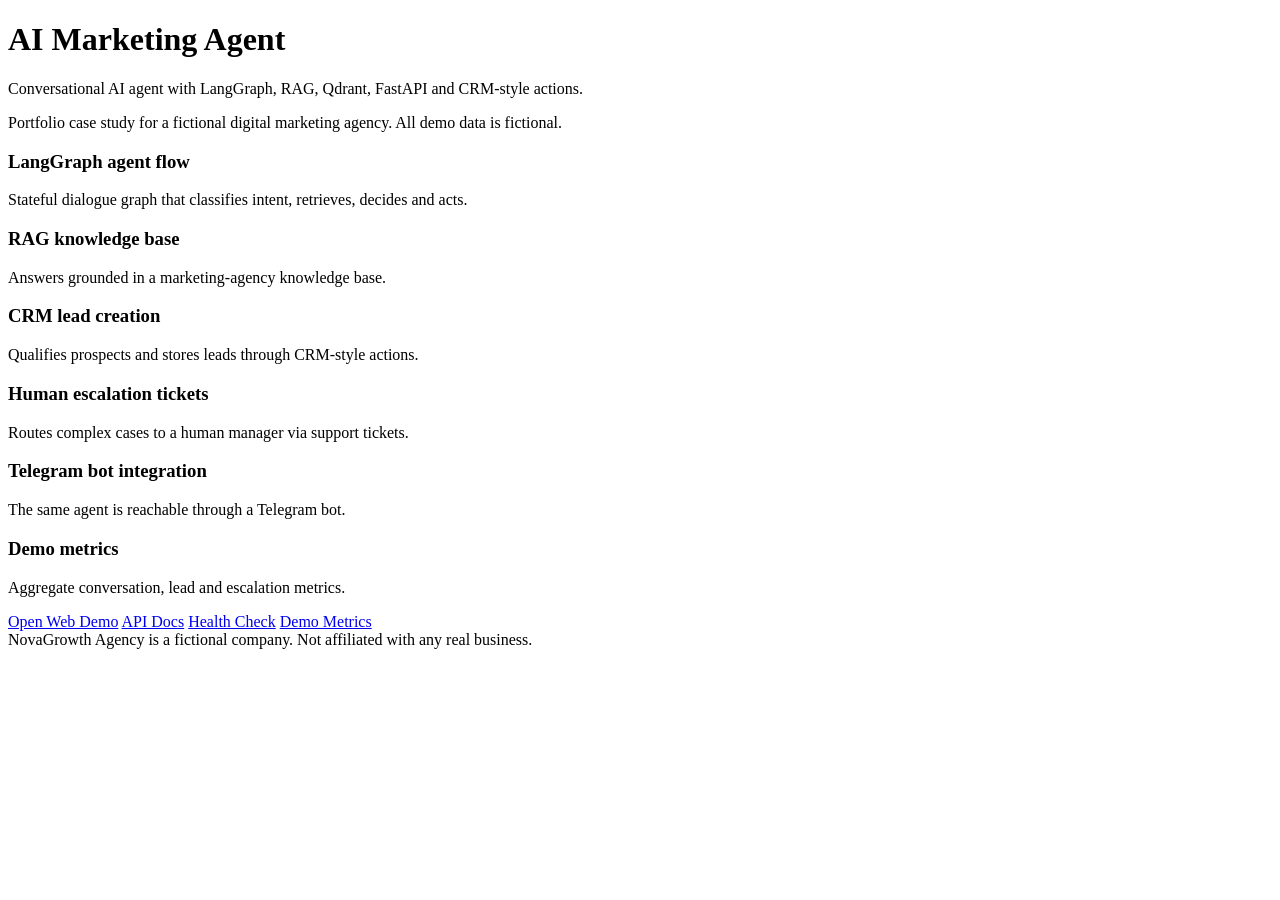
==== app/web/templates/index.html @ 8a757a85 "Add local web demo UI" ====
<!DOCTYPE html>
<html lang="en">
<head>
  <meta charset="UTF-8">
  <meta name="viewport" content="width=device-width, initial-scale=1.0">
  <title>AI Marketing Agent</title>
  <link rel="stylesheet" href="/static/styles.css">
</head>
<body class="landing">
  <main class="landing-wrap">
    <header class="landing-head">
      <div class="logo-dot"></div>
      <h1>AI Marketing Agent</h1>
      <p class="subtitle">
        Conversational AI agent with LangGraph, RAG, Qdrant, FastAPI and CRM-style actions.
      </p>
      <p class="note">
        Portfolio case study for a fictional digital marketing agency. All demo data is fictional.
      </p>
    </header>

    <section class="cards" aria-label="Features">
      <article class="card">
        <h3>LangGraph agent flow</h3>
        <p>Stateful dialogue graph that classifies intent, retrieves, decides and acts.</p>
      </article>
      <article class="card">
        <h3>RAG knowledge base</h3>
        <p>Answers grounded in a marketing-agency knowledge base.</p>
      </article>
      <article class="card">
        <h3>CRM lead creation</h3>
        <p>Qualifies prospects and stores leads through CRM-style actions.</p>
      </article>
      <article class="card">
        <h3>Human escalation tickets</h3>
        <p>Routes complex cases to a human manager via support tickets.</p>
      </article>
      <article class="card">
        <h3>Telegram bot integration</h3>
        <p>The same agent is reachable through a Telegram bot.</p>
      </article>
      <article class="card">
        <h3>Demo metrics</h3>
        <p>Aggregate conversation, lead and escalation metrics.</p>
      </article>
    </section>

    <nav class="actions" aria-label="Links">
      <a class="btn btn-primary" href="/demo">Open Web Demo</a>
      <a class="btn" href="/docs">API Docs</a>
      <a class="btn" href="/health">Health Check</a>
      <a class="btn" href="/metrics/demo">Demo Metrics</a>
    </nav>

    <footer class="landing-foot">
      <span>NovaGrowth Agency is a fictional company. Not affiliated with any real business.</span>
    </footer>
  </main>
</body>
</html>
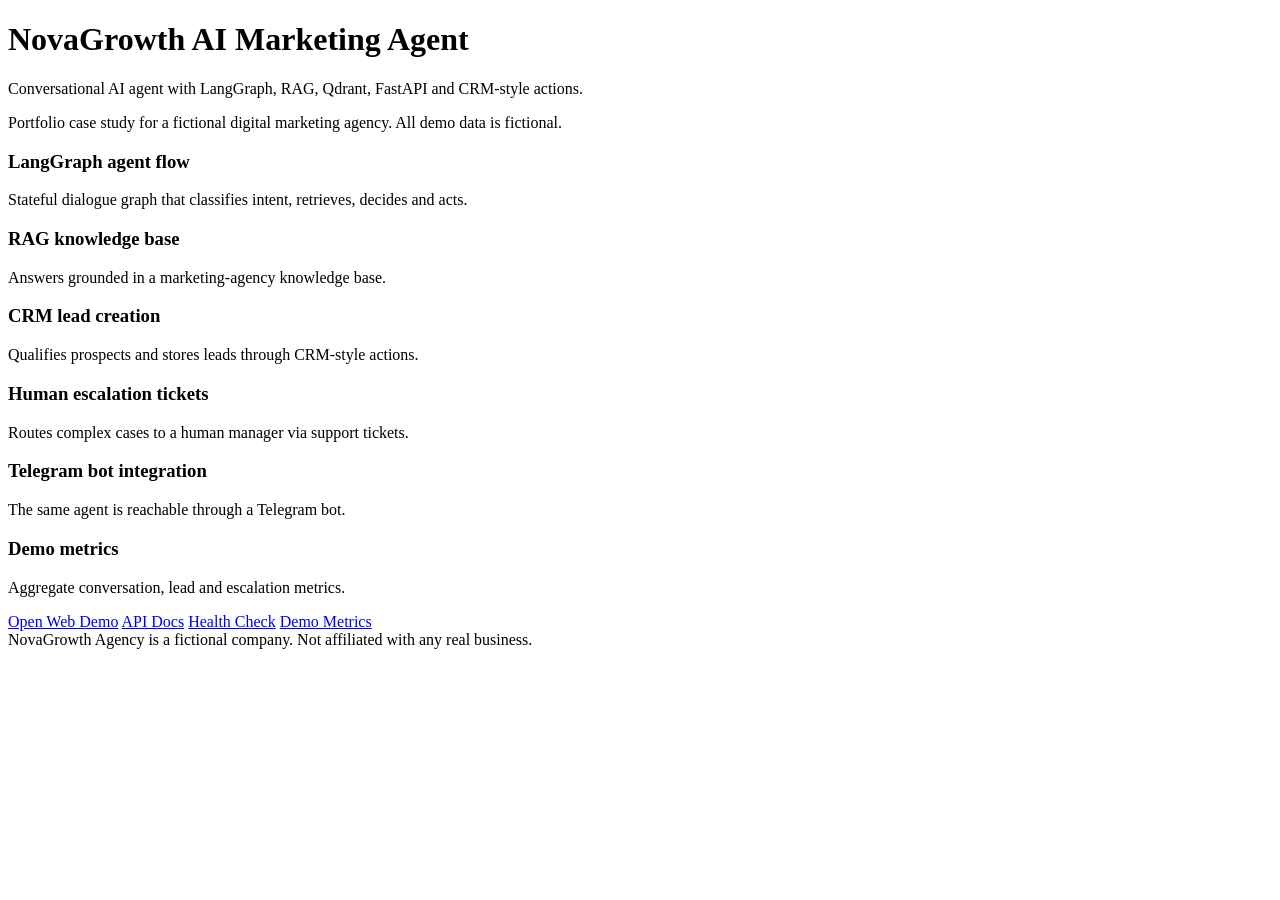
==== commit 20f1c5ce: "Improve local web demo UI" ====
--- a/app/web/templates/index.html
+++ b/app/web/templates/index.html
@@ -3,14 +3,14 @@
 <head>
   <meta charset="UTF-8">
   <meta name="viewport" content="width=device-width, initial-scale=1.0">
-  <title>AI Marketing Agent</title>
+  <title>NovaGrowth AI Marketing Agent</title>
   <link rel="stylesheet" href="/static/styles.css">
 </head>
 <body class="landing">
   <main class="landing-wrap">
     <header class="landing-head">
       <div class="logo-dot"></div>
-      <h1>AI Marketing Agent</h1>
+      <h1>NovaGrowth AI Marketing Agent</h1>
       <p class="subtitle">
         Conversational AI agent with LangGraph, RAG, Qdrant, FastAPI and CRM-style actions.
       </p>
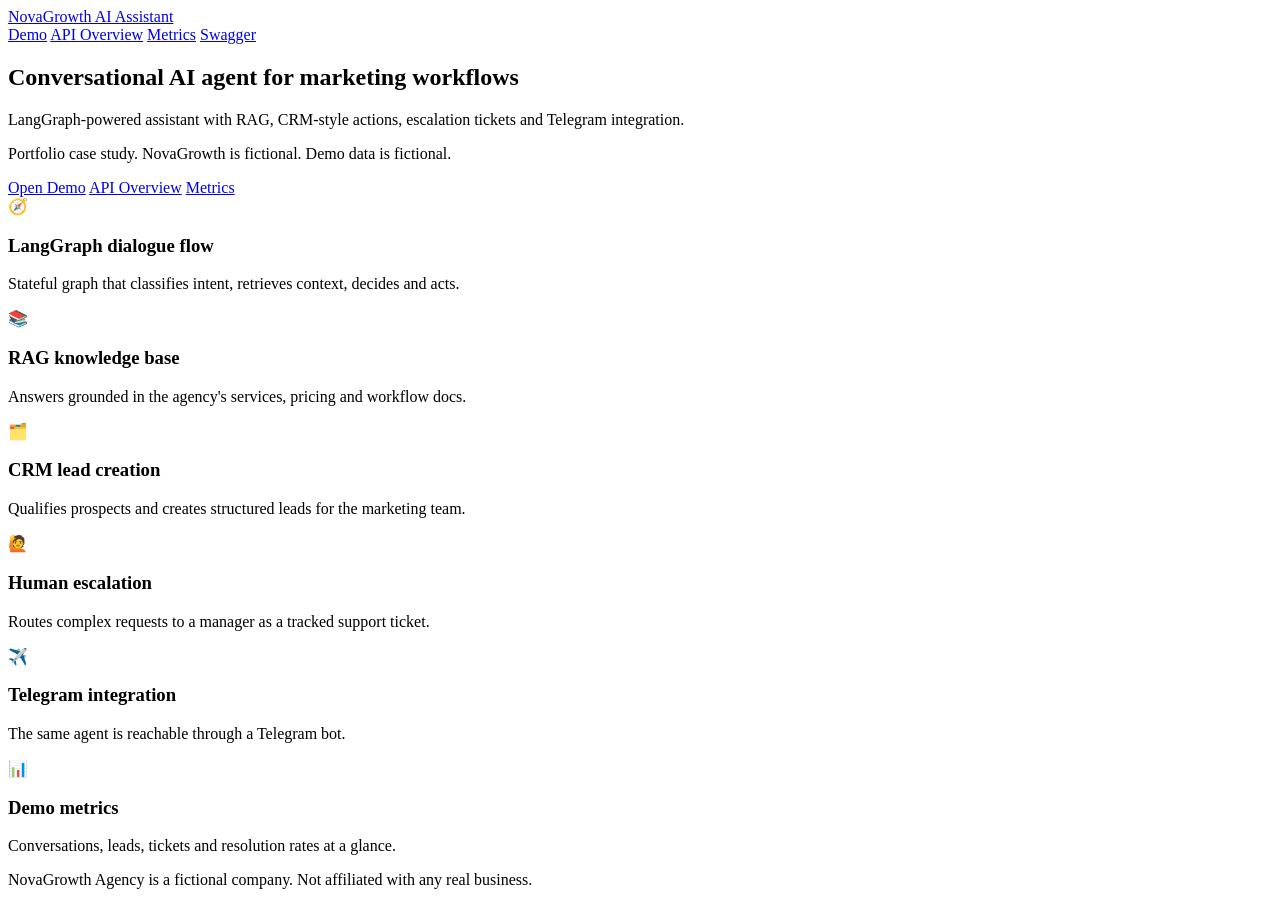
==== commit af82940e: "Redesign local demo interface" ====
--- a/app/web/templates/index.html
+++ b/app/web/templates/index.html
@@ -3,59 +3,74 @@
 <head>
   <meta charset="UTF-8">
   <meta name="viewport" content="width=device-width, initial-scale=1.0">
-  <title>NovaGrowth AI Marketing Agent</title>
+  <title>NovaGrowth AI Assistant</title>
   <link rel="stylesheet" href="/static/styles.css">
 </head>
-<body class="landing">
-  <main class="landing-wrap">
-    <header class="landing-head">
-      <div class="logo-dot"></div>
-      <h1>NovaGrowth AI Marketing Agent</h1>
-      <p class="subtitle">
-        Conversational AI agent with LangGraph, RAG, Qdrant, FastAPI and CRM-style actions.
+<body>
+  <header class="app-header">
+    <a class="brand" href="/">
+      <span class="logo-dot" aria-hidden="true"></span>
+      <span class="brand-name">NovaGrowth AI Assistant</span>
+    </a>
+    <nav class="app-nav">
+      <a href="/demo">Demo</a>
+      <a href="/api-overview">API Overview</a>
+      <a href="/metrics">Metrics</a>
+      <a href="/docs">Swagger</a>
+    </nav>
+  </header>
+
+  <main class="container">
+    <section class="hero">
+      <h1>Conversational AI agent for <span class="accent">marketing workflows</span></h1>
+      <p class="sub">
+        LangGraph-powered assistant with RAG, CRM-style actions, escalation tickets
+        and Telegram integration.
       </p>
-      <p class="note">
-        Portfolio case study for a fictional digital marketing agency. All demo data is fictional.
-      </p>
-    </header>
+      <p class="disclaimer">Portfolio case study. NovaGrowth is fictional. Demo data is fictional.</p>
+      <div class="cta-row">
+        <a class="btn btn-primary" href="/demo">Open Demo</a>
+        <a class="btn" href="/api-overview">API Overview</a>
+        <a class="btn" href="/metrics">Metrics</a>
+      </div>
+    </section>
 
-    <section class="cards" aria-label="Features">
-      <article class="card">
-        <h3>LangGraph agent flow</h3>
-        <p>Stateful dialogue graph that classifies intent, retrieves, decides and acts.</p>
+    <section class="feature-grid" aria-label="Features">
+      <article class="card feature-card">
+        <div class="feature-ic">🧭</div>
+        <h3>LangGraph dialogue flow</h3>
+        <p>Stateful graph that classifies intent, retrieves context, decides and acts.</p>
       </article>
-      <article class="card">
+      <article class="card feature-card">
+        <div class="feature-ic">📚</div>
         <h3>RAG knowledge base</h3>
-        <p>Answers grounded in a marketing-agency knowledge base.</p>
+        <p>Answers grounded in the agency's services, pricing and workflow docs.</p>
       </article>
-      <article class="card">
+      <article class="card feature-card">
+        <div class="feature-ic">🗂️</div>
         <h3>CRM lead creation</h3>
-        <p>Qualifies prospects and stores leads through CRM-style actions.</p>
+        <p>Qualifies prospects and creates structured leads for the marketing team.</p>
       </article>
-      <article class="card">
-        <h3>Human escalation tickets</h3>
-        <p>Routes complex cases to a human manager via support tickets.</p>
+      <article class="card feature-card">
+        <div class="feature-ic">🙋</div>
+        <h3>Human escalation</h3>
+        <p>Routes complex requests to a manager as a tracked support ticket.</p>
       </article>
-      <article class="card">
-        <h3>Telegram bot integration</h3>
+      <article class="card feature-card">
+        <div class="feature-ic">✈️</div>
+        <h3>Telegram integration</h3>
         <p>The same agent is reachable through a Telegram bot.</p>
       </article>
-      <article class="card">
+      <article class="card feature-card">
+        <div class="feature-ic">📊</div>
         <h3>Demo metrics</h3>
-        <p>Aggregate conversation, lead and escalation metrics.</p>
+        <p>Conversations, leads, tickets and resolution rates at a glance.</p>
       </article>
     </section>
+  </main>
 
-    <nav class="actions" aria-label="Links">
-      <a class="btn btn-primary" href="/demo">Open Web Demo</a>
-      <a class="btn" href="/docs">API Docs</a>
-      <a class="btn" href="/health">Health Check</a>
-      <a class="btn" href="/metrics/demo">Demo Metrics</a>
-    </nav>
-
-    <footer class="landing-foot">
-      <span>NovaGrowth Agency is a fictional company. Not affiliated with any real business.</span>
-    </footer>
-  </main>
+  <footer class="page-foot">
+    NovaGrowth Agency is a fictional company. Not affiliated with any real business.
+  </footer>
 </body>
 </html>
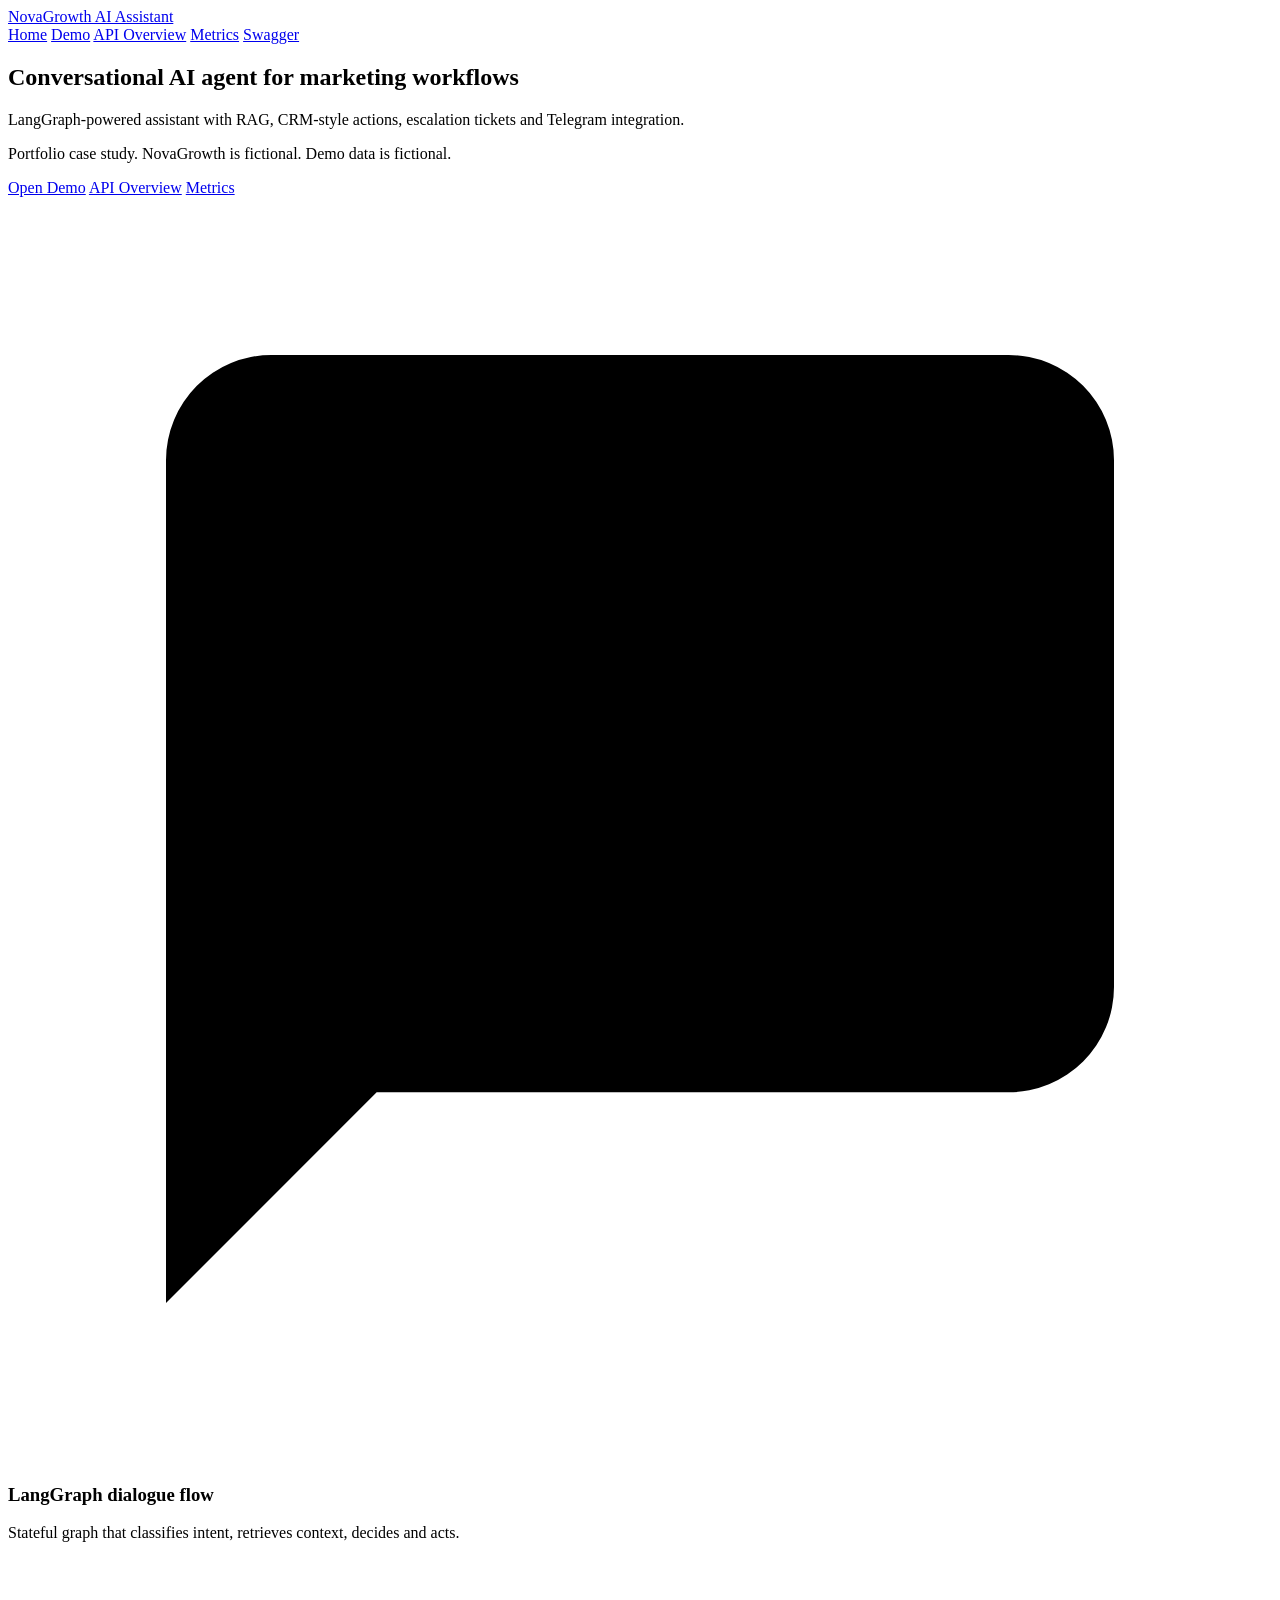
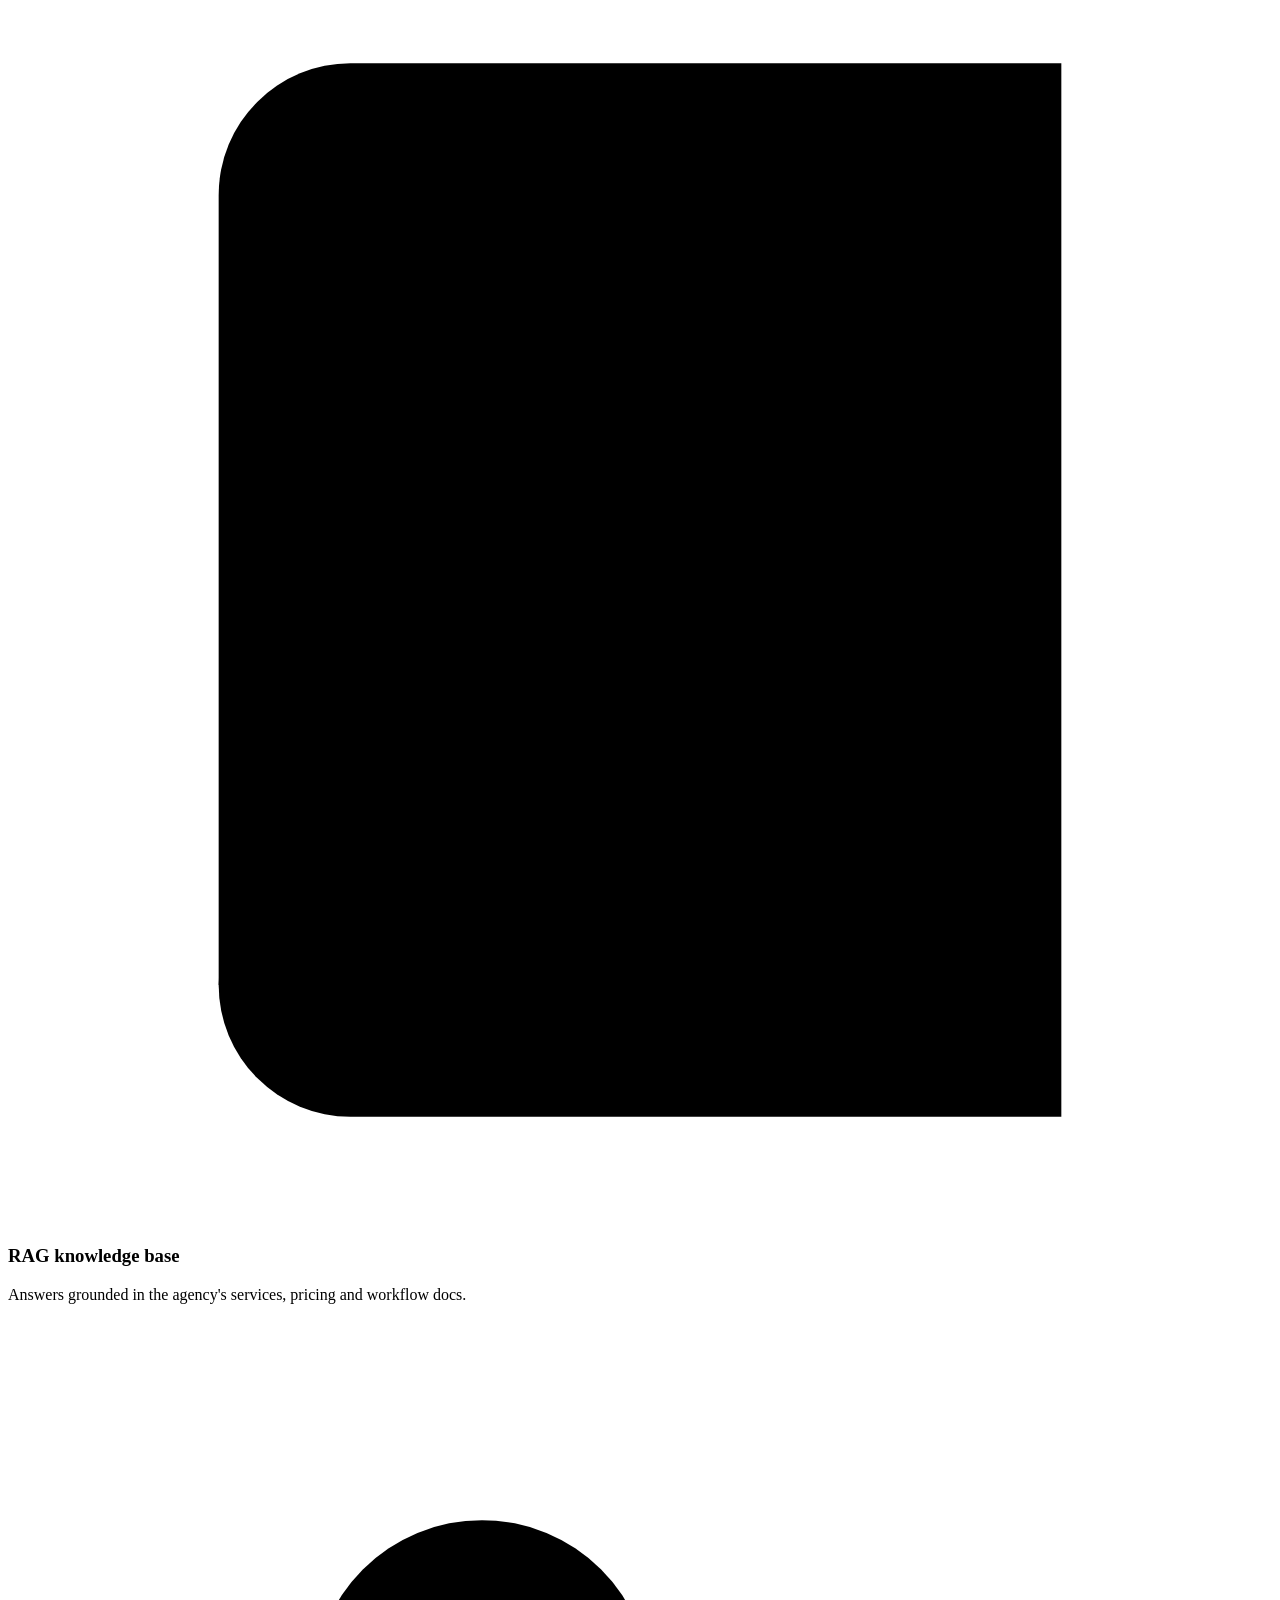
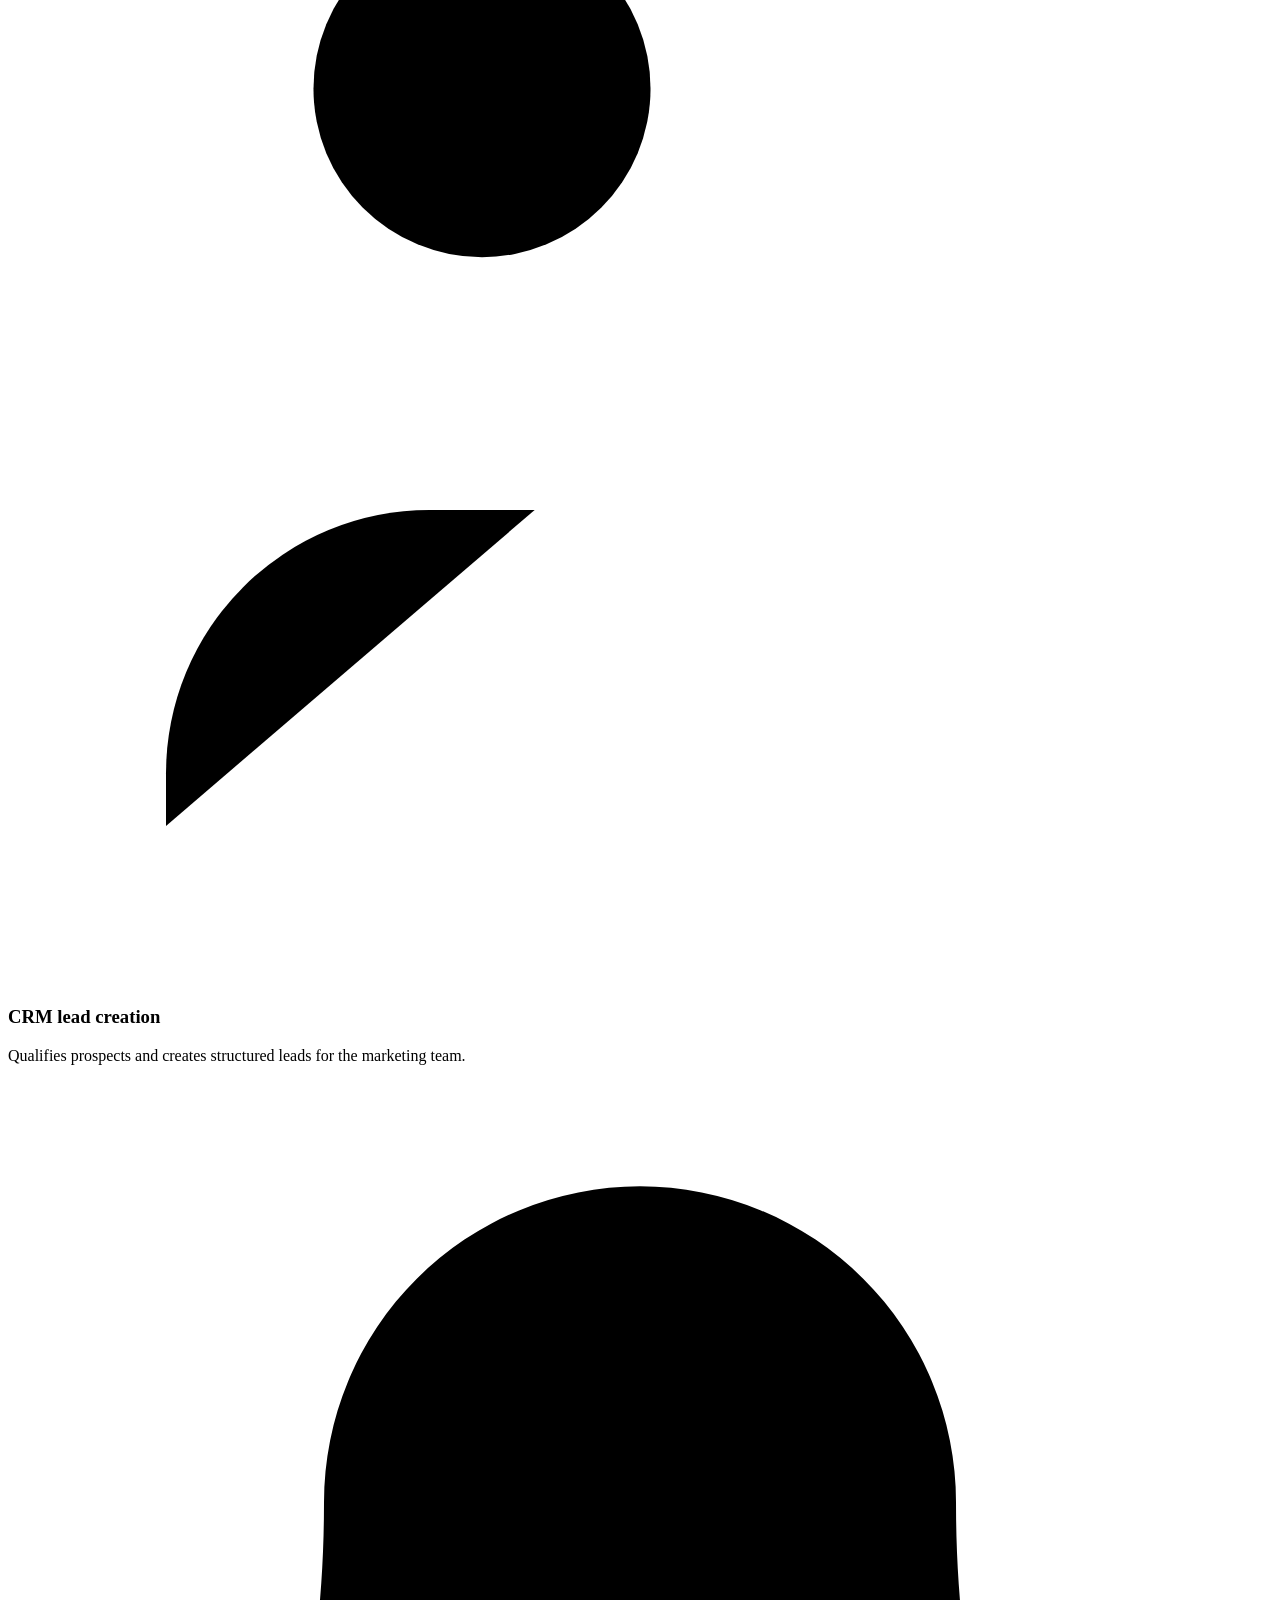
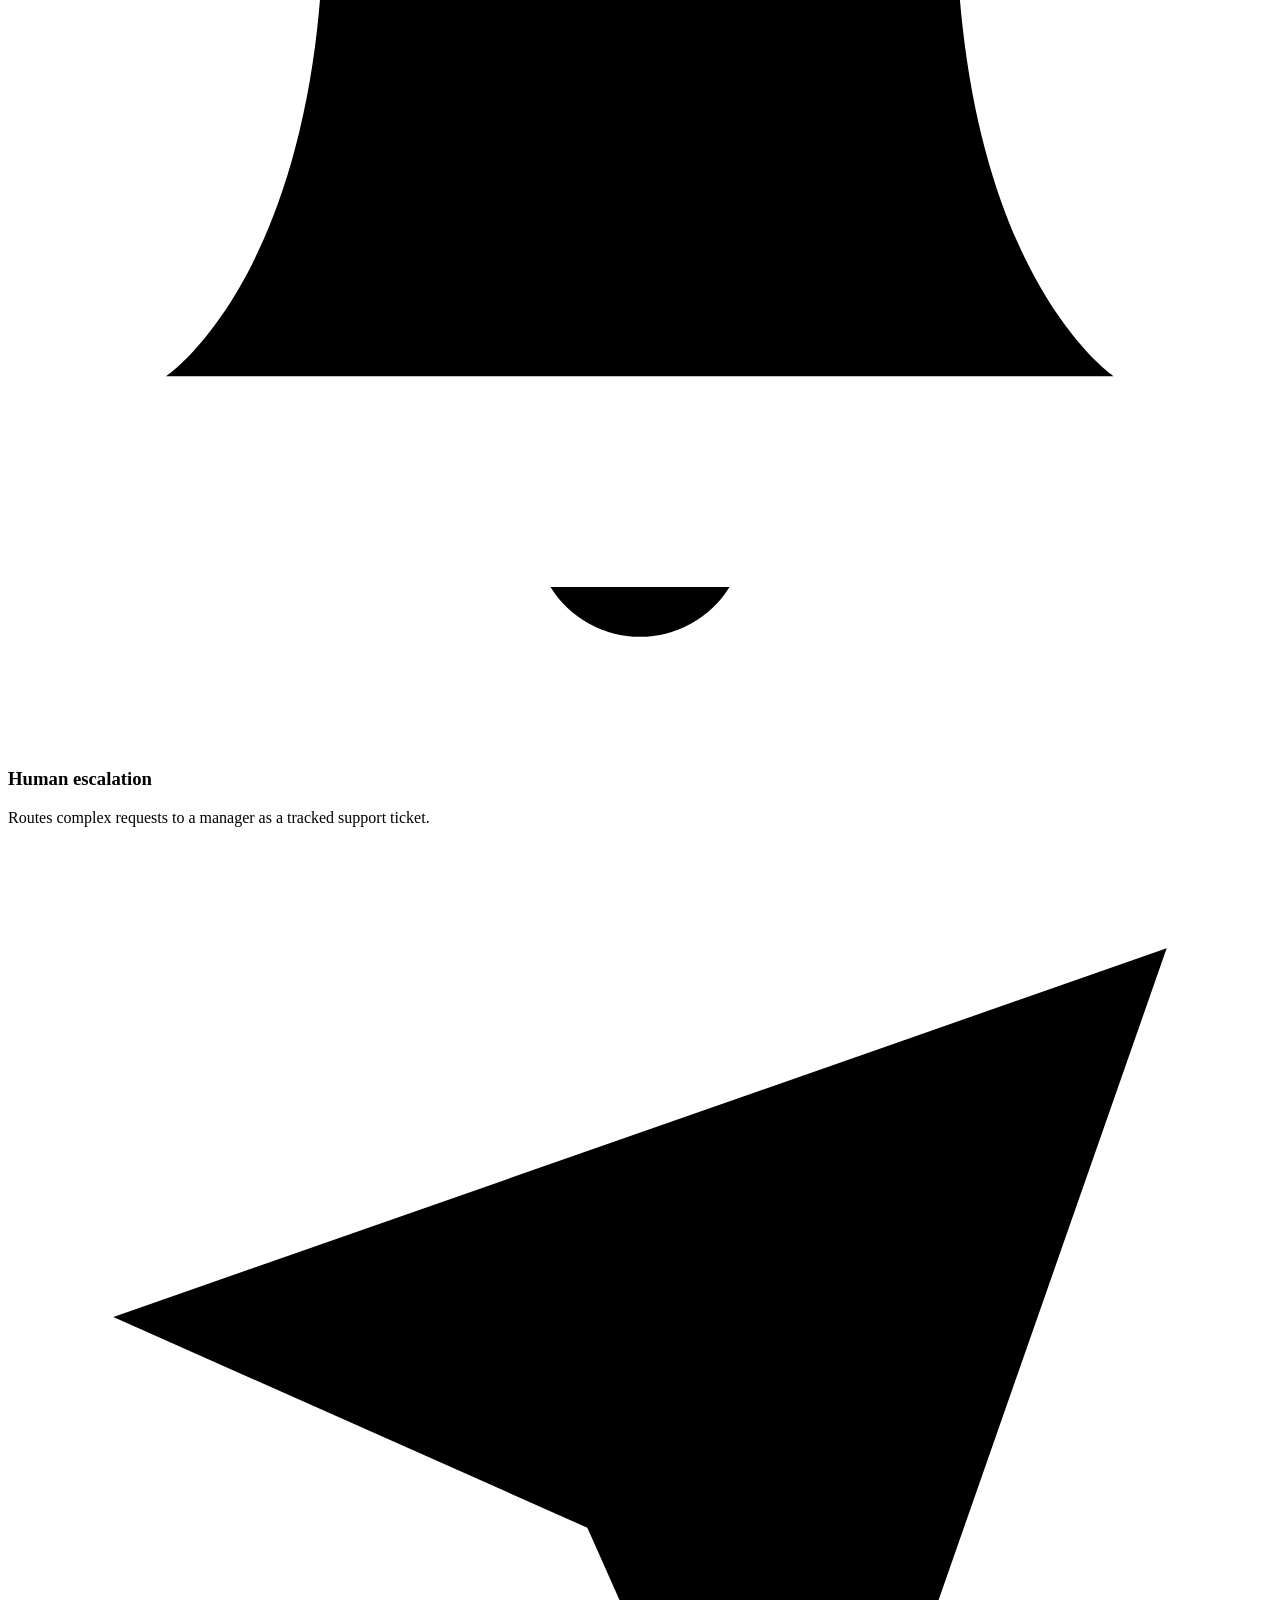
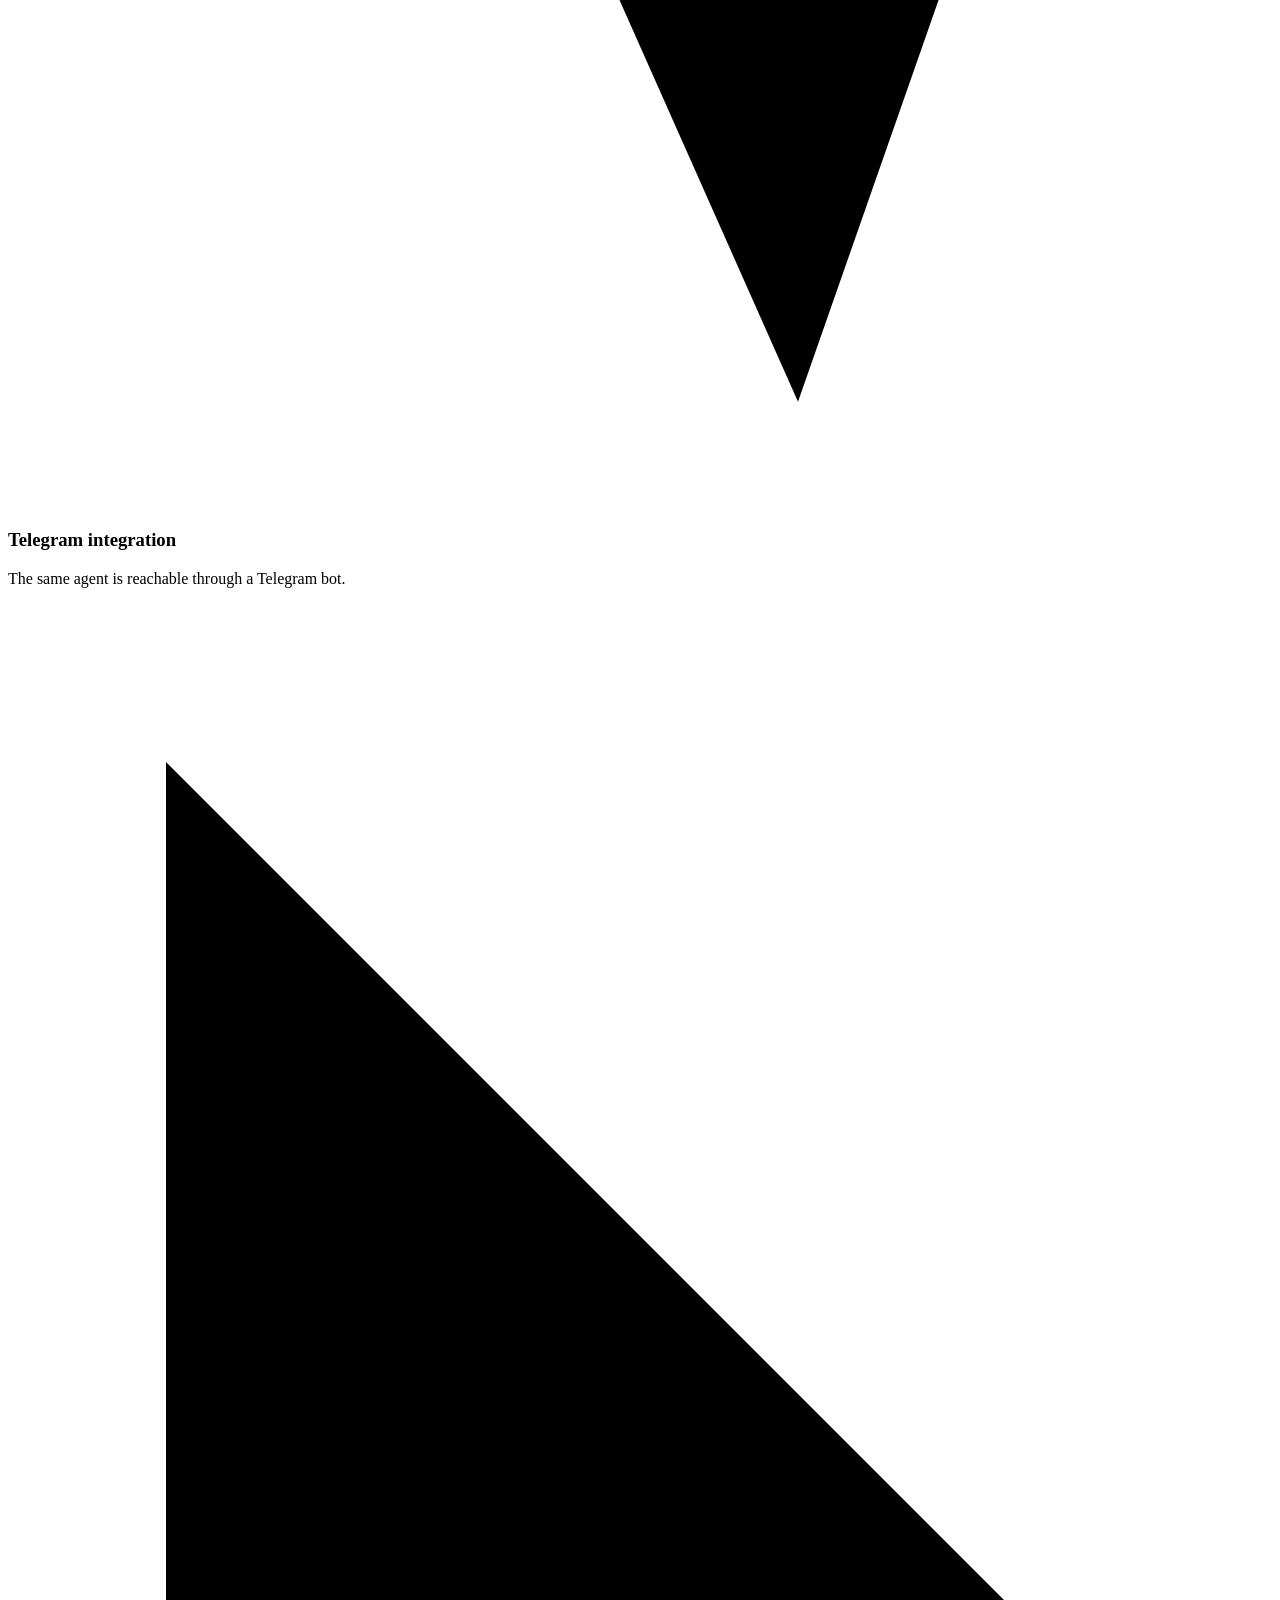
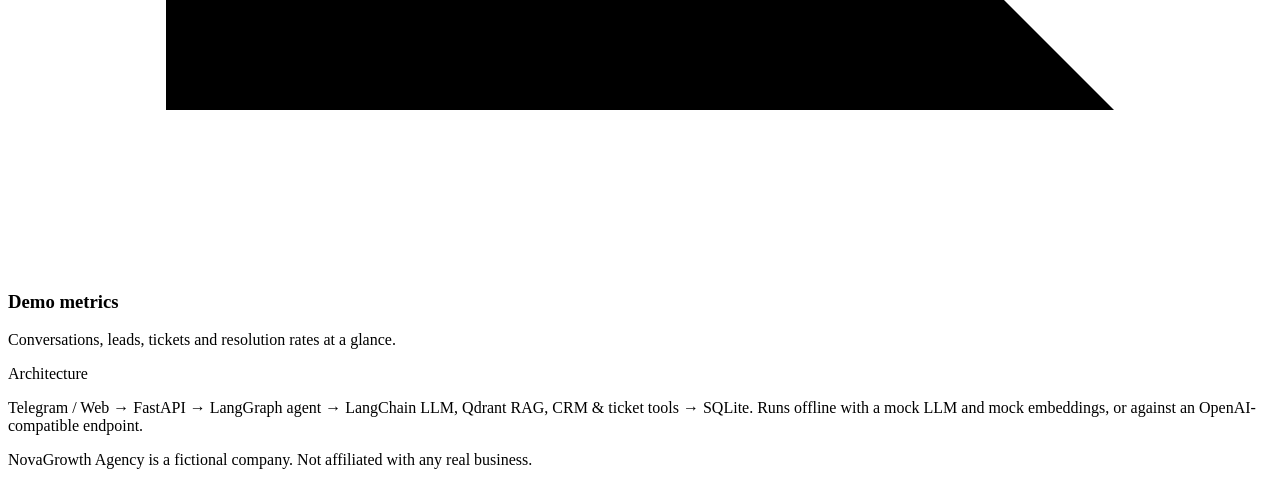
==== commit 40a13221: "Redesign local demo interface №2" ====
--- a/app/web/templates/index.html
+++ b/app/web/templates/index.html
@@ -4,7 +4,7 @@
   <meta charset="UTF-8">
   <meta name="viewport" content="width=device-width, initial-scale=1.0">
   <title>NovaGrowth AI Assistant</title>
-  <link rel="stylesheet" href="/static/styles.css">
+  <link rel="stylesheet" href="/static/styles.css?v=3">
 </head>
 <body>
   <header class="app-header">
@@ -13,6 +13,7 @@
       <span class="brand-name">NovaGrowth AI Assistant</span>
     </a>
     <nav class="app-nav">
+      <a href="/" class="active">Home</a>
       <a href="/demo">Demo</a>
       <a href="/api-overview">API Overview</a>
       <a href="/metrics">Metrics</a>
@@ -37,35 +38,44 @@
 
     <section class="feature-grid" aria-label="Features">
       <article class="card feature-card">
-        <div class="feature-ic">🧭</div>
+        <div class="feature-ic"><svg viewBox="0 0 24 24"><path d="M21 15a2 2 0 0 1-2 2H7l-4 4V5a2 2 0 0 1 2-2h14a2 2 0 0 1 2 2z"/></svg></div>
         <h3>LangGraph dialogue flow</h3>
         <p>Stateful graph that classifies intent, retrieves context, decides and acts.</p>
       </article>
       <article class="card feature-card">
-        <div class="feature-ic">📚</div>
+        <div class="feature-ic"><svg viewBox="0 0 24 24"><path d="M4 19.5A2.5 2.5 0 0 1 6.5 17H20"/><path d="M6.5 2H20v20H6.5A2.5 2.5 0 0 1 4 19.5v-15A2.5 2.5 0 0 1 6.5 2z"/></svg></div>
         <h3>RAG knowledge base</h3>
         <p>Answers grounded in the agency's services, pricing and workflow docs.</p>
       </article>
       <article class="card feature-card">
-        <div class="feature-ic">🗂️</div>
+        <div class="feature-ic"><svg viewBox="0 0 24 24"><circle cx="9" cy="7" r="3.2"/><path d="M3 21v-1a5 5 0 0 1 5-5h2"/><path d="M19 8v6M16 11h6"/></svg></div>
         <h3>CRM lead creation</h3>
         <p>Qualifies prospects and creates structured leads for the marketing team.</p>
       </article>
       <article class="card feature-card">
-        <div class="feature-ic">🙋</div>
+        <div class="feature-ic"><svg viewBox="0 0 24 24"><path d="M18 8a6 6 0 0 0-12 0c0 7-3 9-3 9h18s-3-2-3-9"/><path d="M13.7 21a2 2 0 0 1-3.4 0"/></svg></div>
         <h3>Human escalation</h3>
         <p>Routes complex requests to a manager as a tracked support ticket.</p>
       </article>
       <article class="card feature-card">
-        <div class="feature-ic">✈️</div>
+        <div class="feature-ic"><svg viewBox="0 0 24 24"><path d="M22 2 11 13"/><path d="M22 2 15 22 11 13 2 9z"/></svg></div>
         <h3>Telegram integration</h3>
         <p>The same agent is reachable through a Telegram bot.</p>
       </article>
       <article class="card feature-card">
-        <div class="feature-ic">📊</div>
+        <div class="feature-ic"><svg viewBox="0 0 24 24"><path d="M3 3v18h18"/><path d="M7 13v5M12 9v9M17 5v13"/></svg></div>
         <h3>Demo metrics</h3>
         <p>Conversations, leads, tickets and resolution rates at a glance.</p>
       </article>
+    </section>
+
+    <section class="card arch-summary">
+      <div class="section-title">Architecture</div>
+      <p class="arch-line">
+        Telegram&nbsp;/&nbsp;Web&nbsp;→&nbsp;FastAPI&nbsp;→&nbsp;LangGraph agent&nbsp;→&nbsp;LangChain&nbsp;LLM,
+        Qdrant&nbsp;RAG, CRM &amp; ticket tools&nbsp;→&nbsp;SQLite. Runs offline with a mock
+        LLM and mock embeddings, or against an OpenAI-compatible endpoint.
+      </p>
     </section>
   </main>
 
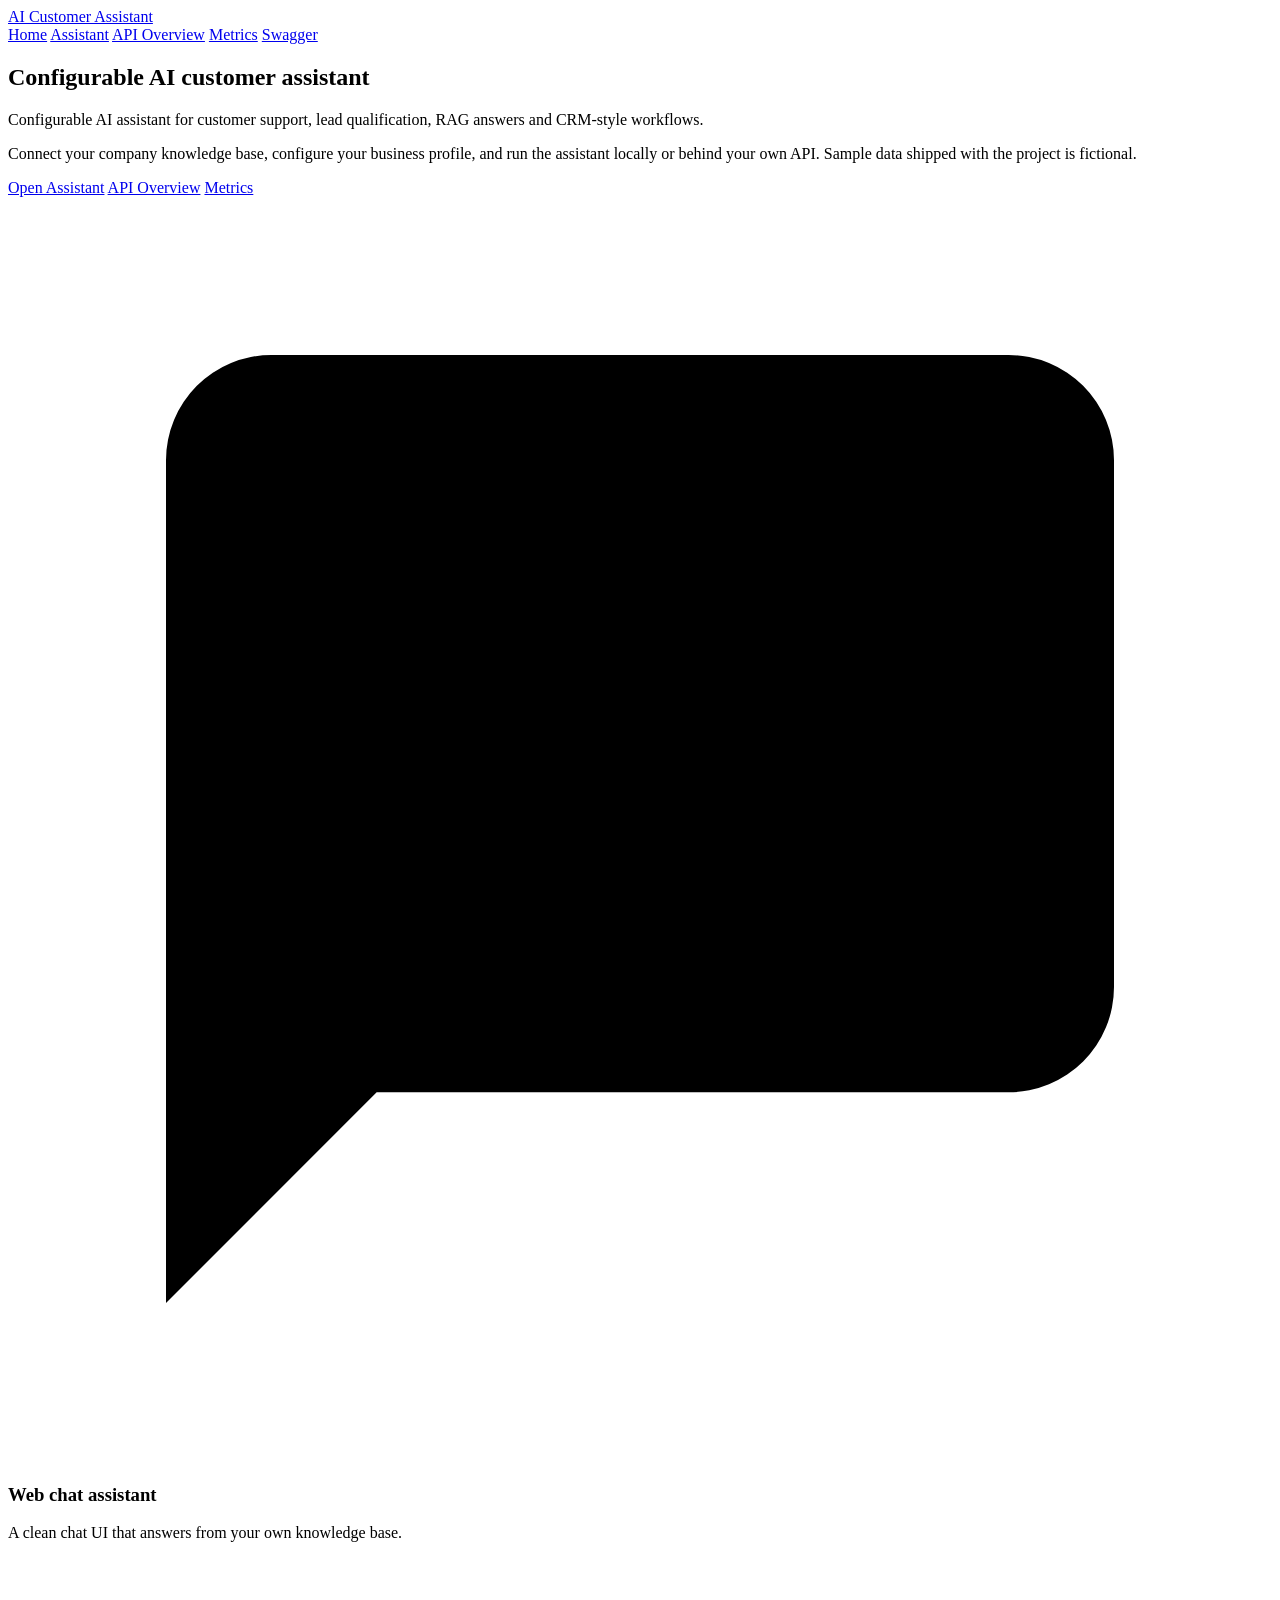
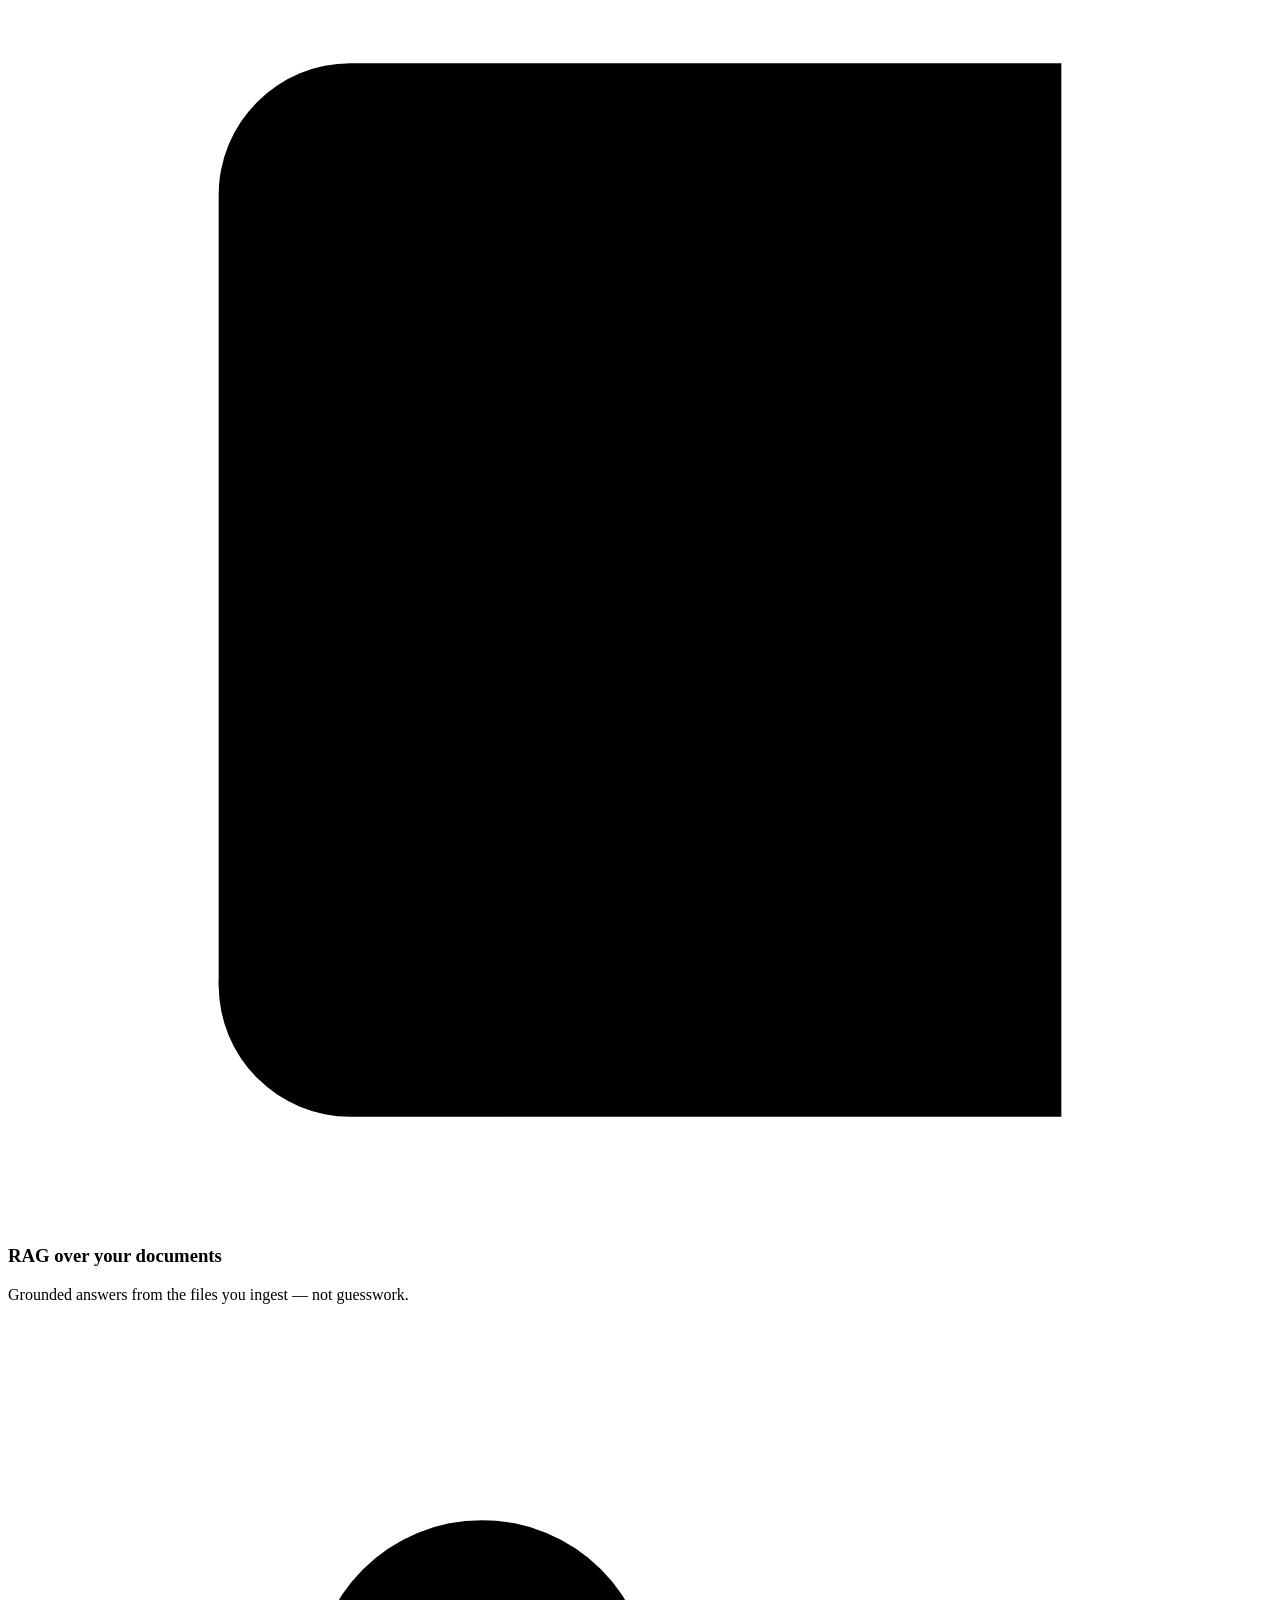
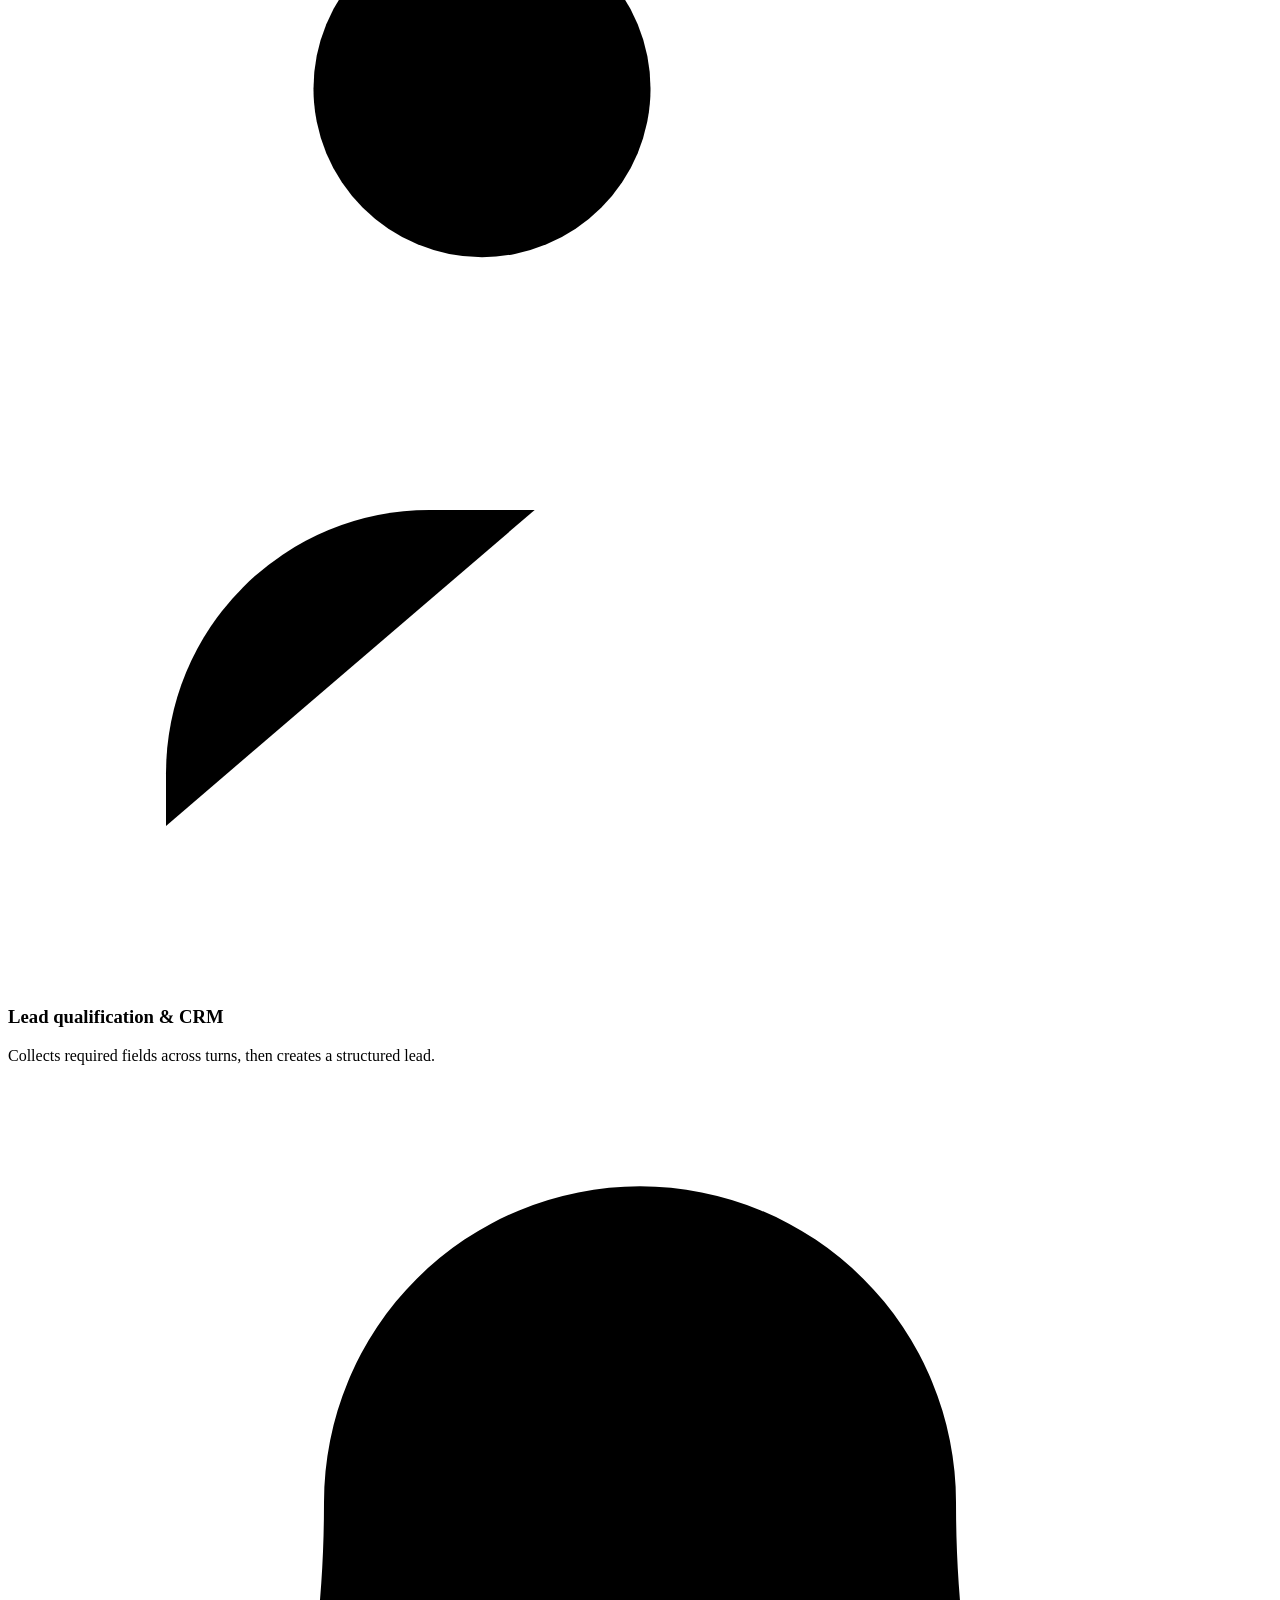
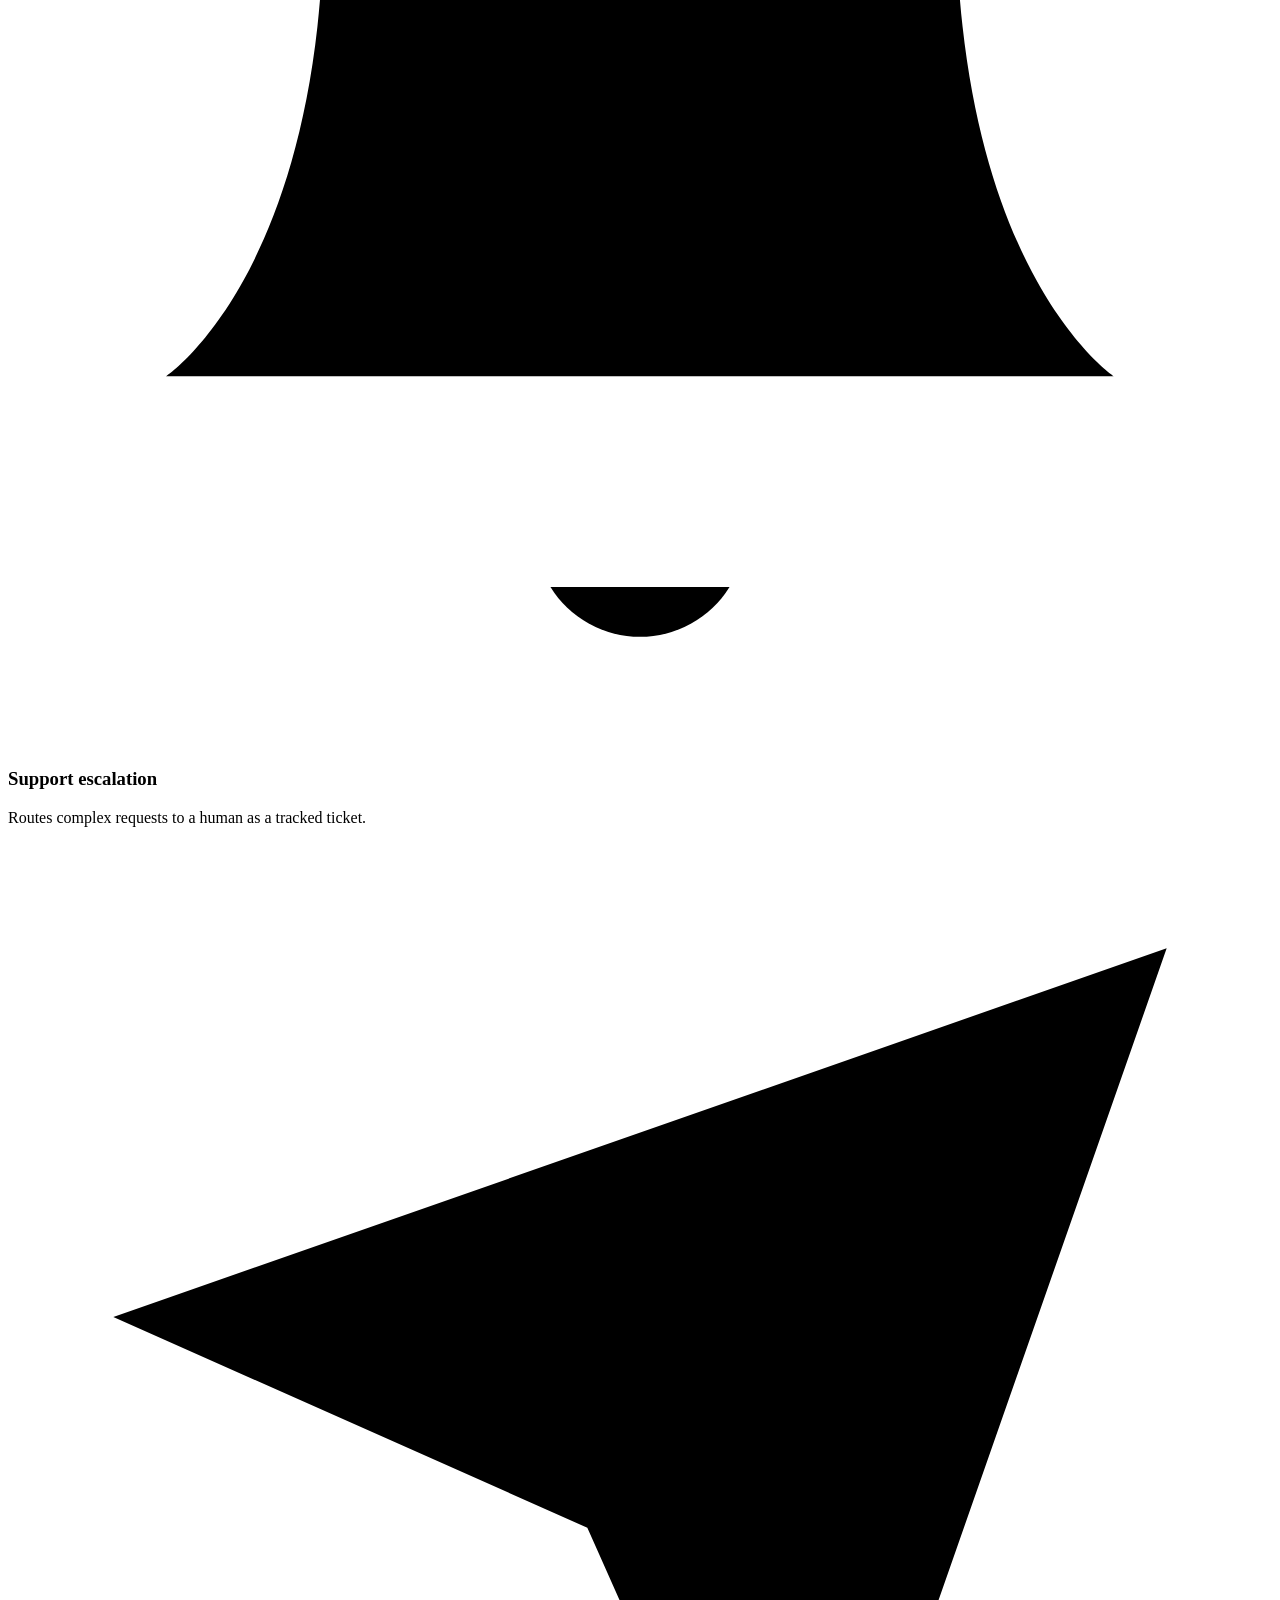
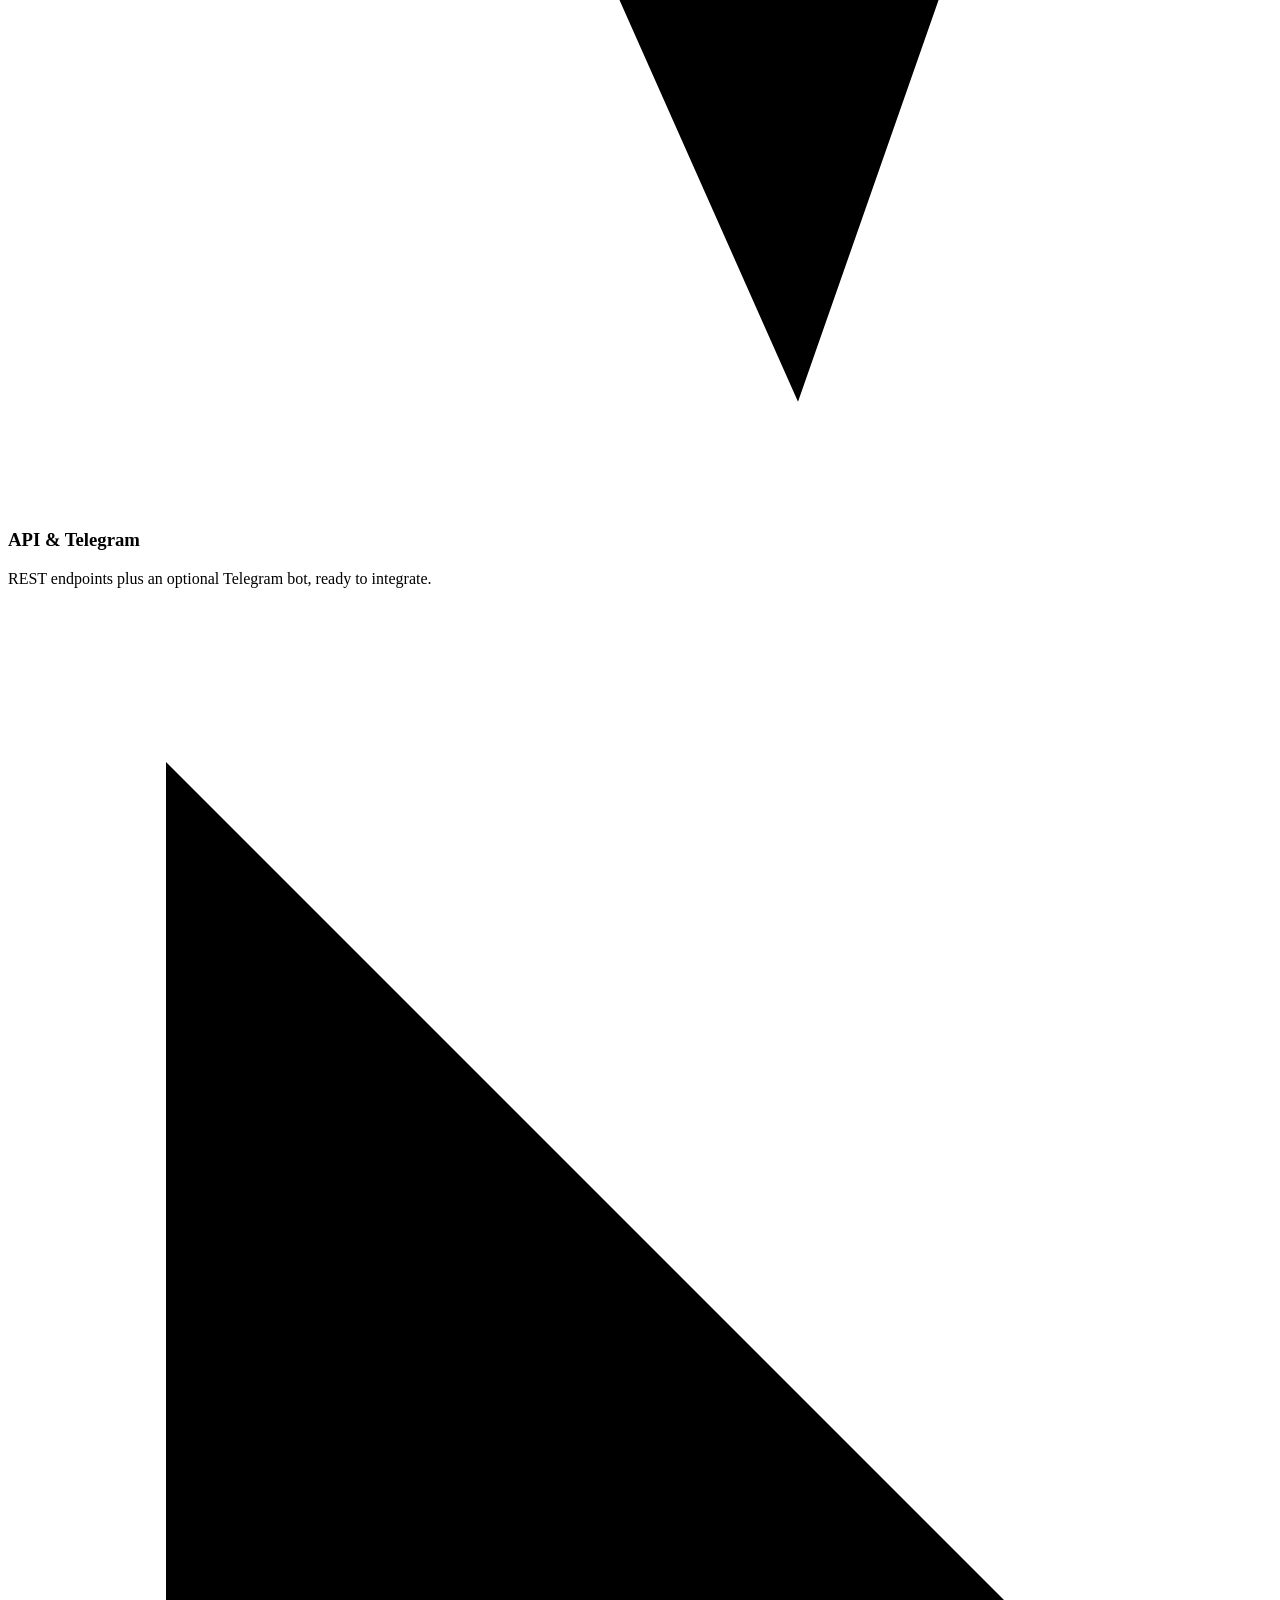
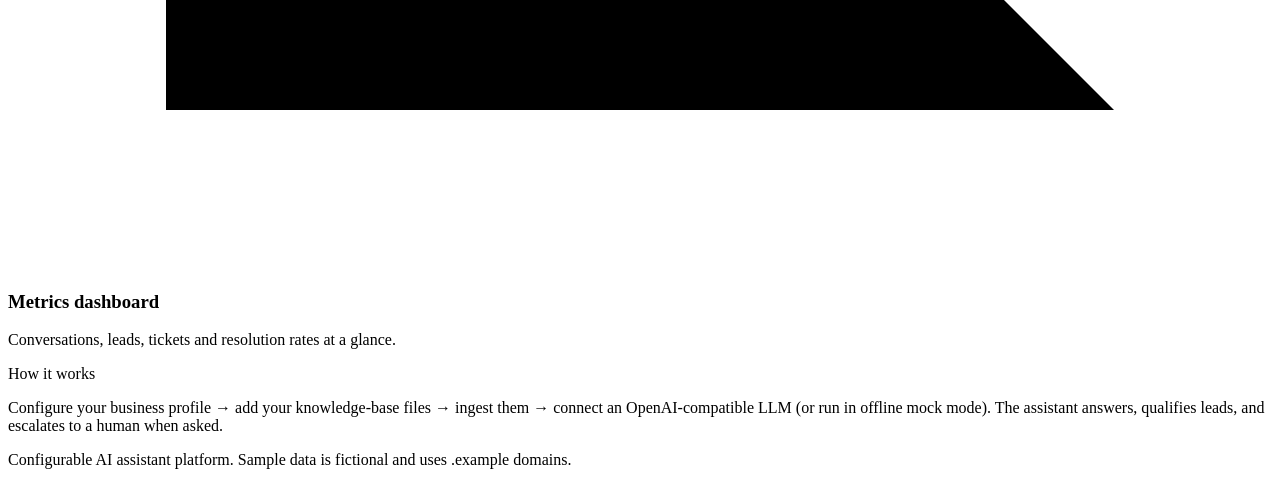
==== commit cf095186: "Make assistant configurable for real company use" ====
--- a/app/web/templates/index.html
+++ b/app/web/templates/index.html
@@ -3,18 +3,18 @@
 <head>
   <meta charset="UTF-8">
   <meta name="viewport" content="width=device-width, initial-scale=1.0">
-  <title>NovaGrowth AI Assistant</title>
-  <link rel="stylesheet" href="/static/styles.css?v=3">
+  <title>AI Customer Assistant</title>
+  <link rel="stylesheet" href="/static/styles.css?v=5">
 </head>
 <body>
   <header class="app-header">
     <a class="brand" href="/">
       <span class="logo-dot" aria-hidden="true"></span>
-      <span class="brand-name">NovaGrowth AI Assistant</span>
+      <span class="brand-name" id="brand-name">AI Customer Assistant</span>
     </a>
     <nav class="app-nav">
       <a href="/" class="active">Home</a>
-      <a href="/demo">Demo</a>
+      <a href="/demo">Assistant</a>
       <a href="/api-overview">API Overview</a>
       <a href="/metrics">Metrics</a>
       <a href="/docs">Swagger</a>
@@ -23,14 +23,18 @@
 
   <main class="container">
     <section class="hero">
-      <h1>Conversational AI agent for <span class="accent">marketing workflows</span></h1>
+      <h1>Configurable <span class="accent">AI customer assistant</span></h1>
       <p class="sub">
-        LangGraph-powered assistant with RAG, CRM-style actions, escalation tickets
-        and Telegram integration.
+        Configurable AI assistant for customer support, lead qualification, RAG
+        answers and CRM-style workflows.
       </p>
-      <p class="disclaimer">Portfolio case study. NovaGrowth is fictional. Demo data is fictional.</p>
+      <p class="disclaimer">
+        Connect your company knowledge base, configure your business profile, and
+        run the assistant locally or behind your own API. Sample data shipped with
+        the project is fictional.
+      </p>
       <div class="cta-row">
-        <a class="btn btn-primary" href="/demo">Open Demo</a>
+        <a class="btn btn-primary" href="/demo">Open Assistant</a>
         <a class="btn" href="/api-overview">API Overview</a>
         <a class="btn" href="/metrics">Metrics</a>
       </div>
@@ -39,48 +43,55 @@
     <section class="feature-grid" aria-label="Features">
       <article class="card feature-card">
         <div class="feature-ic"><svg viewBox="0 0 24 24"><path d="M21 15a2 2 0 0 1-2 2H7l-4 4V5a2 2 0 0 1 2-2h14a2 2 0 0 1 2 2z"/></svg></div>
-        <h3>LangGraph dialogue flow</h3>
-        <p>Stateful graph that classifies intent, retrieves context, decides and acts.</p>
+        <h3>Web chat assistant</h3>
+        <p>A clean chat UI that answers from your own knowledge base.</p>
       </article>
       <article class="card feature-card">
         <div class="feature-ic"><svg viewBox="0 0 24 24"><path d="M4 19.5A2.5 2.5 0 0 1 6.5 17H20"/><path d="M6.5 2H20v20H6.5A2.5 2.5 0 0 1 4 19.5v-15A2.5 2.5 0 0 1 6.5 2z"/></svg></div>
-        <h3>RAG knowledge base</h3>
-        <p>Answers grounded in the agency's services, pricing and workflow docs.</p>
+        <h3>RAG over your documents</h3>
+        <p>Grounded answers from the files you ingest — not guesswork.</p>
       </article>
       <article class="card feature-card">
         <div class="feature-ic"><svg viewBox="0 0 24 24"><circle cx="9" cy="7" r="3.2"/><path d="M3 21v-1a5 5 0 0 1 5-5h2"/><path d="M19 8v6M16 11h6"/></svg></div>
-        <h3>CRM lead creation</h3>
-        <p>Qualifies prospects and creates structured leads for the marketing team.</p>
+        <h3>Lead qualification &amp; CRM</h3>
+        <p>Collects required fields across turns, then creates a structured lead.</p>
       </article>
       <article class="card feature-card">
         <div class="feature-ic"><svg viewBox="0 0 24 24"><path d="M18 8a6 6 0 0 0-12 0c0 7-3 9-3 9h18s-3-2-3-9"/><path d="M13.7 21a2 2 0 0 1-3.4 0"/></svg></div>
-        <h3>Human escalation</h3>
-        <p>Routes complex requests to a manager as a tracked support ticket.</p>
+        <h3>Support escalation</h3>
+        <p>Routes complex requests to a human as a tracked ticket.</p>
       </article>
       <article class="card feature-card">
         <div class="feature-ic"><svg viewBox="0 0 24 24"><path d="M22 2 11 13"/><path d="M22 2 15 22 11 13 2 9z"/></svg></div>
-        <h3>Telegram integration</h3>
-        <p>The same agent is reachable through a Telegram bot.</p>
+        <h3>API &amp; Telegram</h3>
+        <p>REST endpoints plus an optional Telegram bot, ready to integrate.</p>
       </article>
       <article class="card feature-card">
         <div class="feature-ic"><svg viewBox="0 0 24 24"><path d="M3 3v18h18"/><path d="M7 13v5M12 9v9M17 5v13"/></svg></div>
-        <h3>Demo metrics</h3>
+        <h3>Metrics dashboard</h3>
         <p>Conversations, leads, tickets and resolution rates at a glance.</p>
       </article>
     </section>
 
     <section class="card arch-summary">
-      <div class="section-title">Architecture</div>
+      <div class="section-title">How it works</div>
       <p class="arch-line">
-        Telegram&nbsp;/&nbsp;Web&nbsp;→&nbsp;FastAPI&nbsp;→&nbsp;LangGraph agent&nbsp;→&nbsp;LangChain&nbsp;LLM,
-        Qdrant&nbsp;RAG, CRM &amp; ticket tools&nbsp;→&nbsp;SQLite. Runs offline with a mock
-        LLM and mock embeddings, or against an OpenAI-compatible endpoint.
+        Configure your business profile&nbsp;→&nbsp;add your knowledge-base files&nbsp;→&nbsp;ingest
+        them&nbsp;→&nbsp;connect an OpenAI-compatible LLM (or run in offline mock mode).
+        The assistant answers, qualifies leads, and escalates to a human when asked.
       </p>
     </section>
   </main>
 
   <footer class="page-foot">
-    NovaGrowth Agency is a fictional company. Not affiliated with any real business.
+    Configurable AI assistant platform. Sample data is fictional and uses .example domains.
   </footer>
+
+  <script>
+    fetch("/config").then(function (r) { return r.ok ? r.json() : null; })
+      .then(function (c) {
+        if (c && c.brand_label) { document.getElementById("brand-name").textContent = c.brand_label; }
+      }).catch(function () {});
+  </script>
 </body>
 </html>
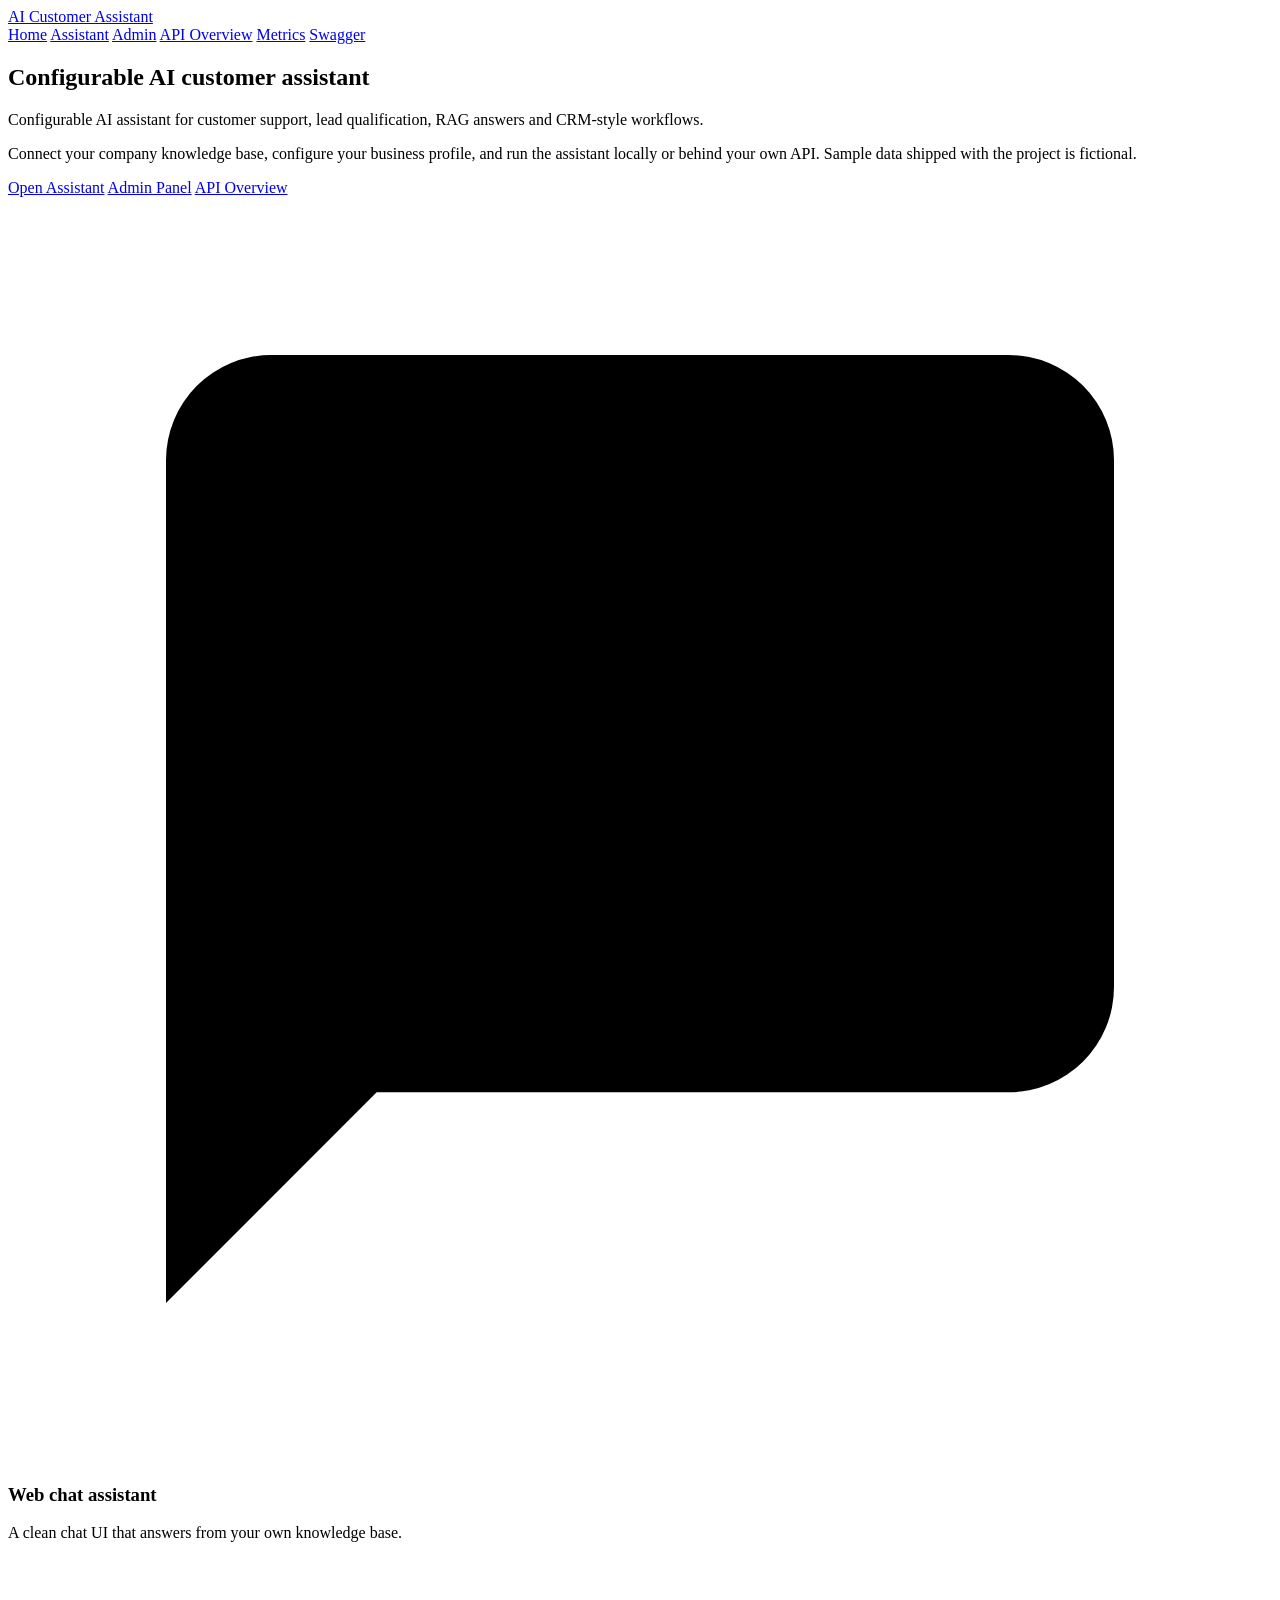
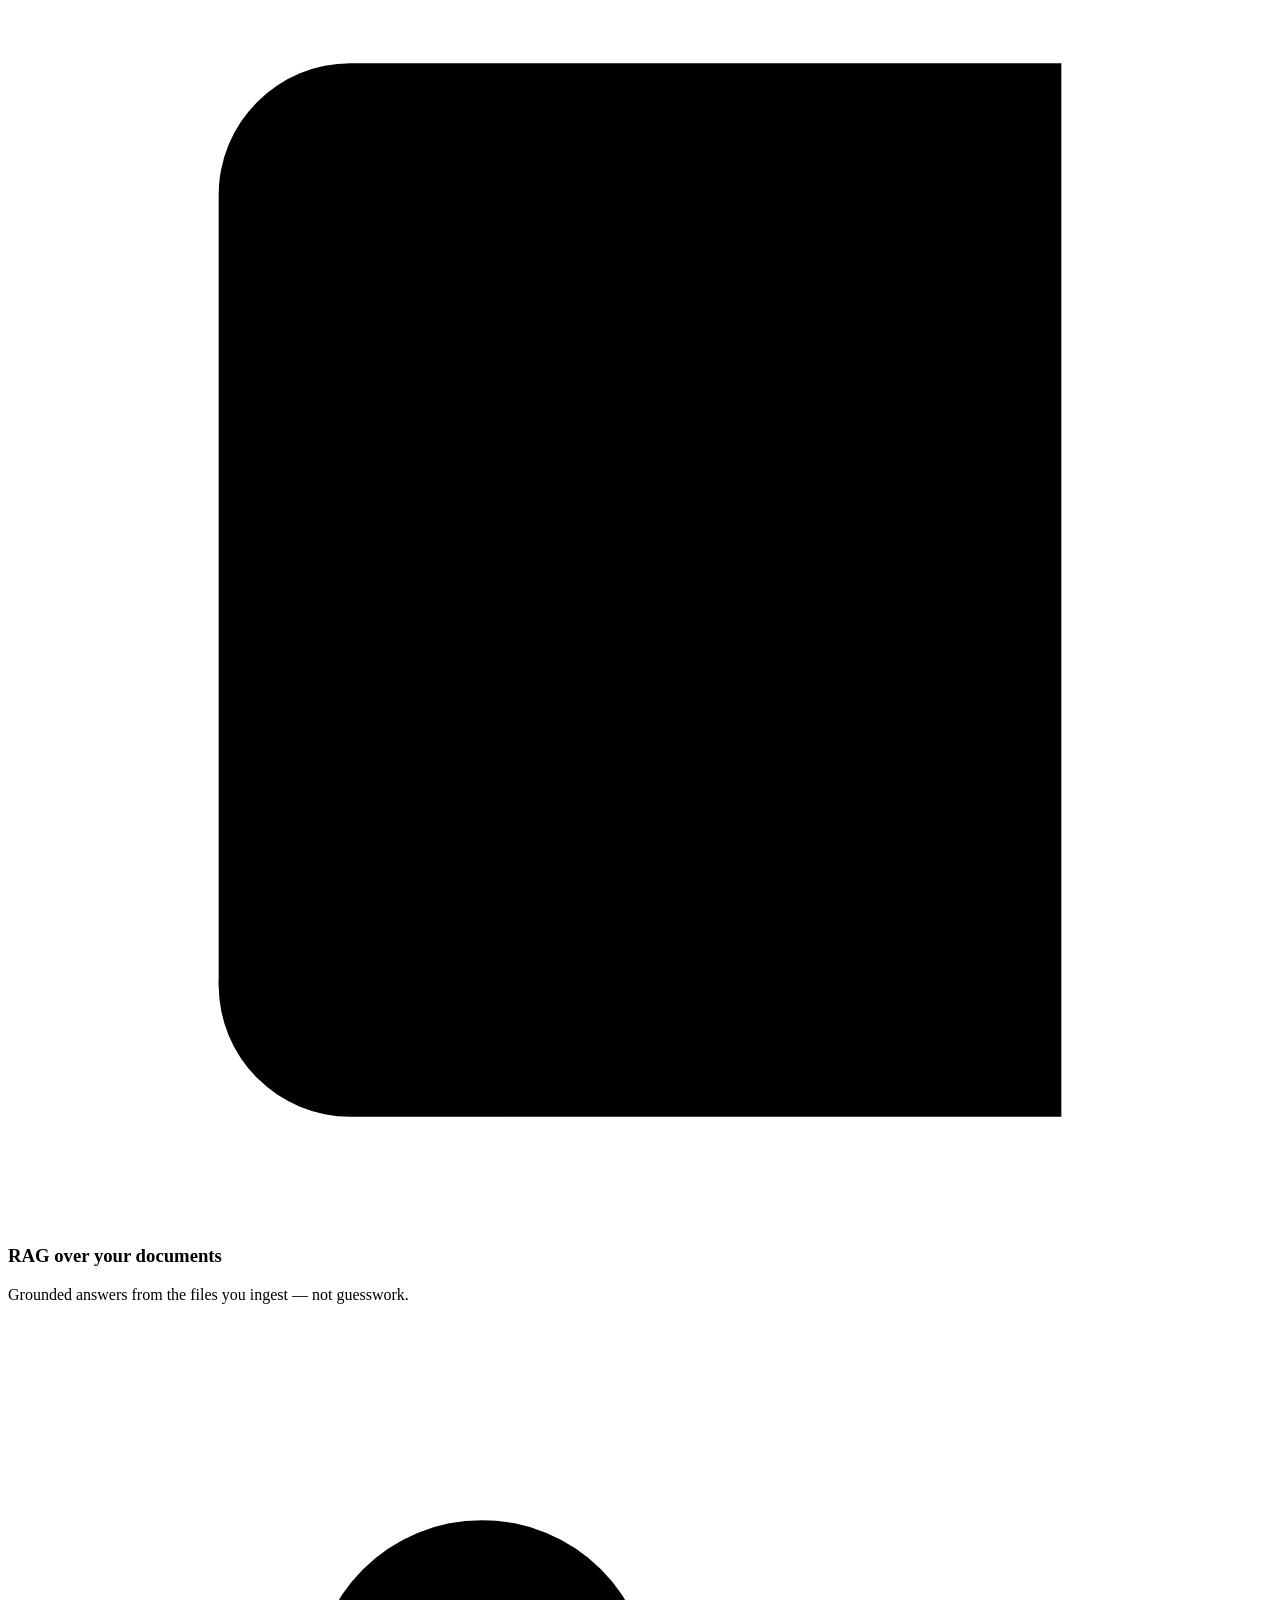
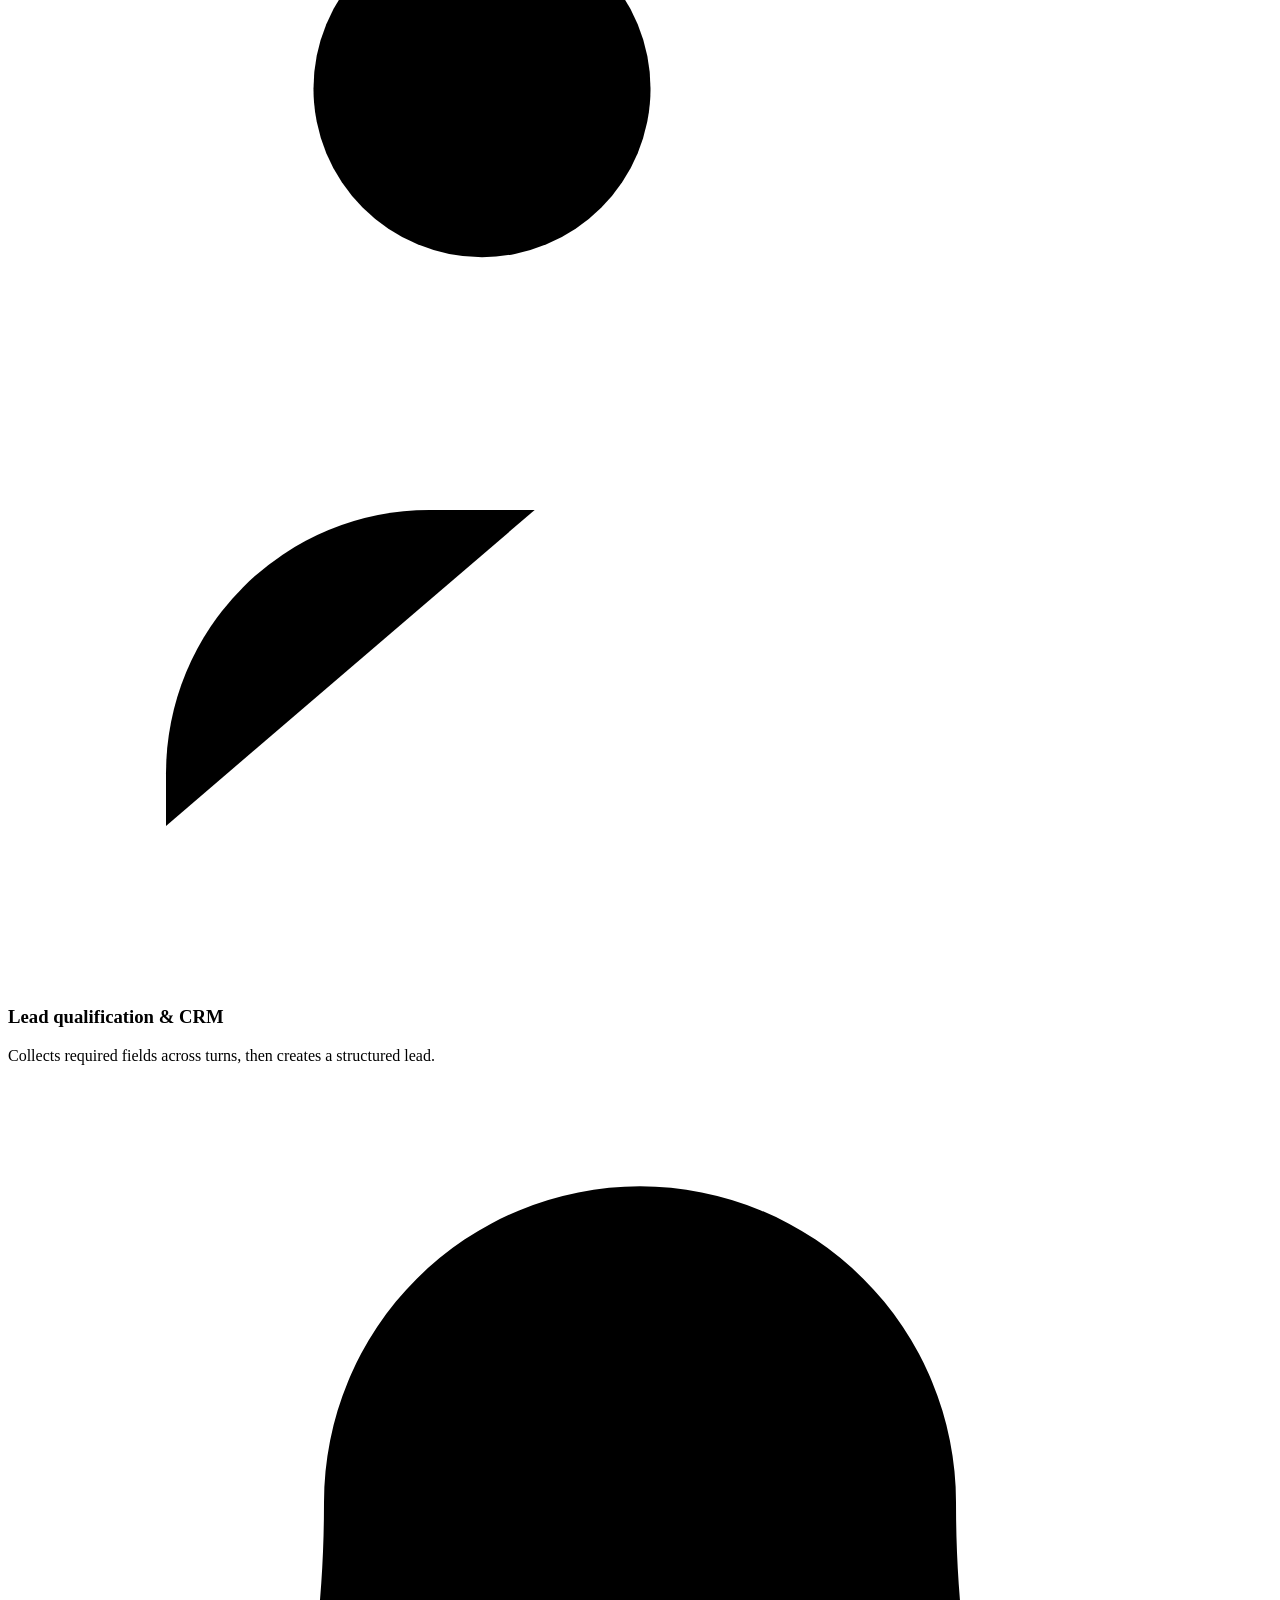
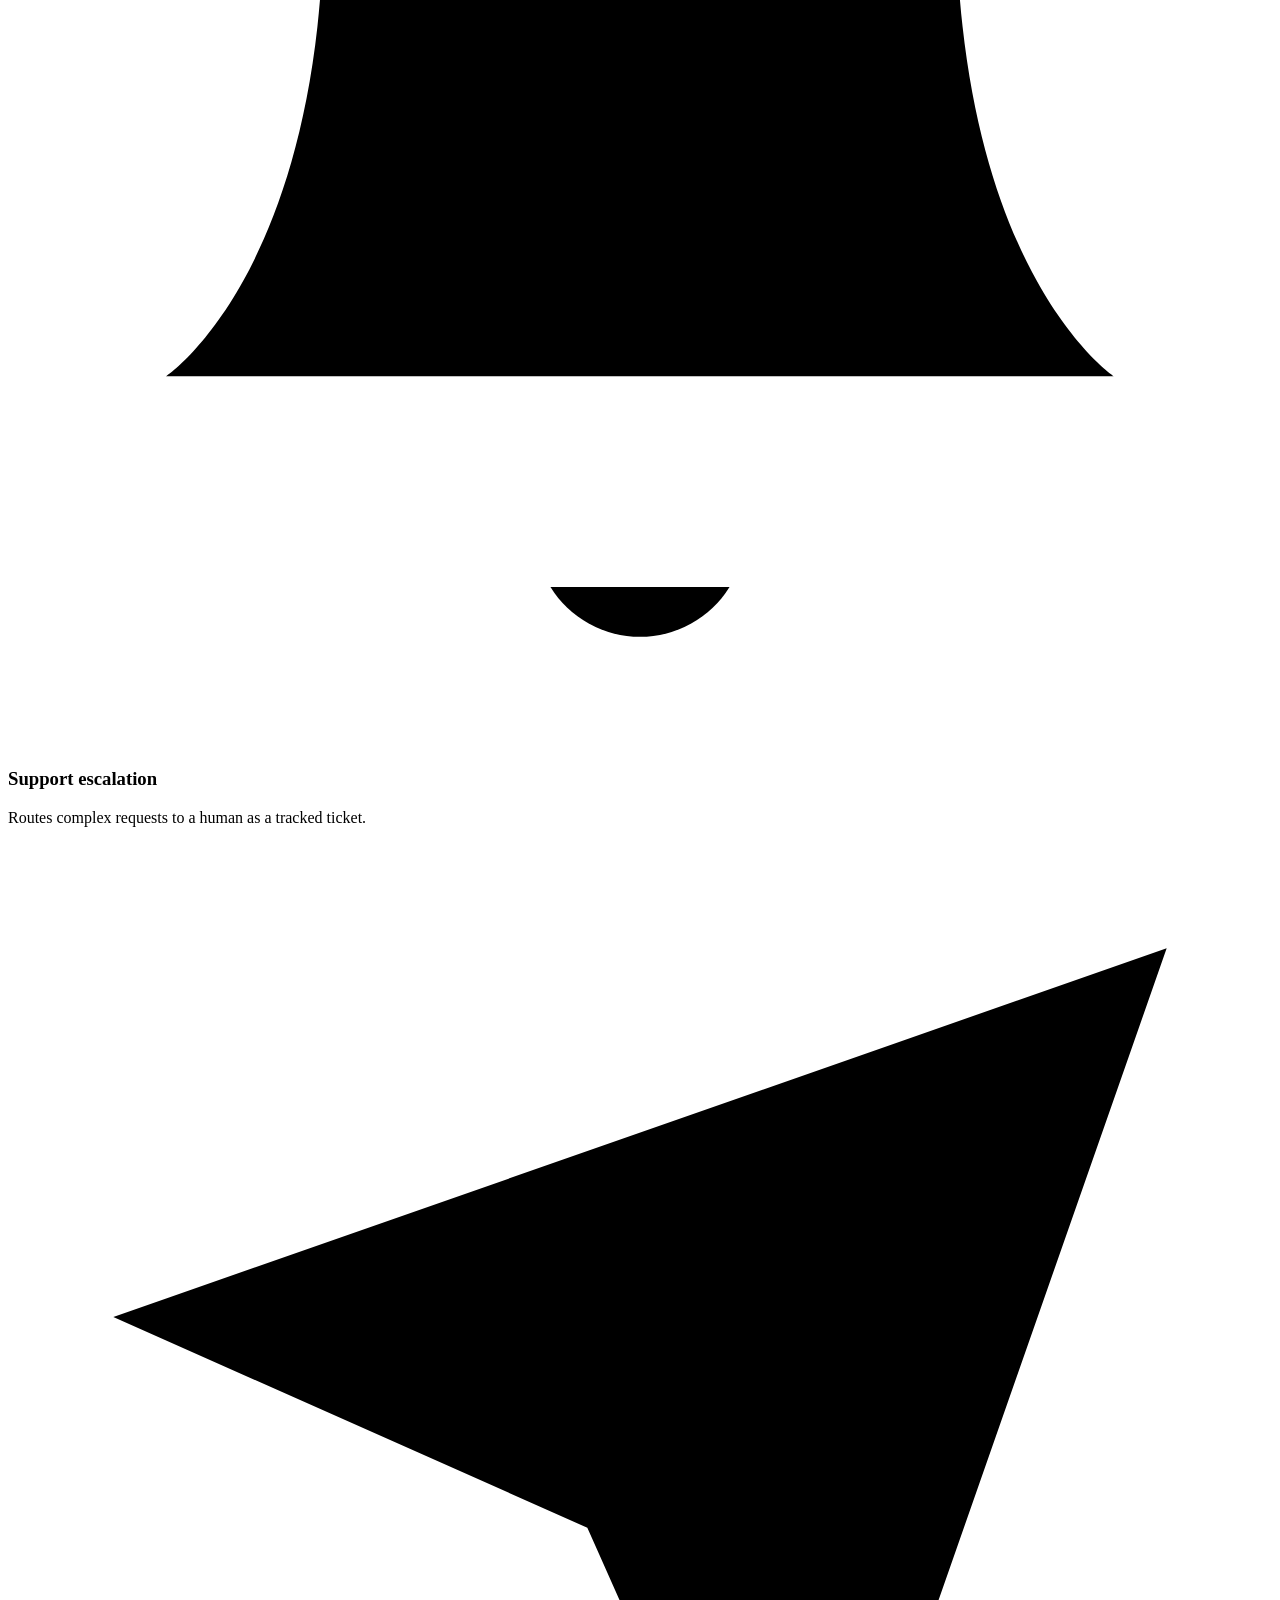
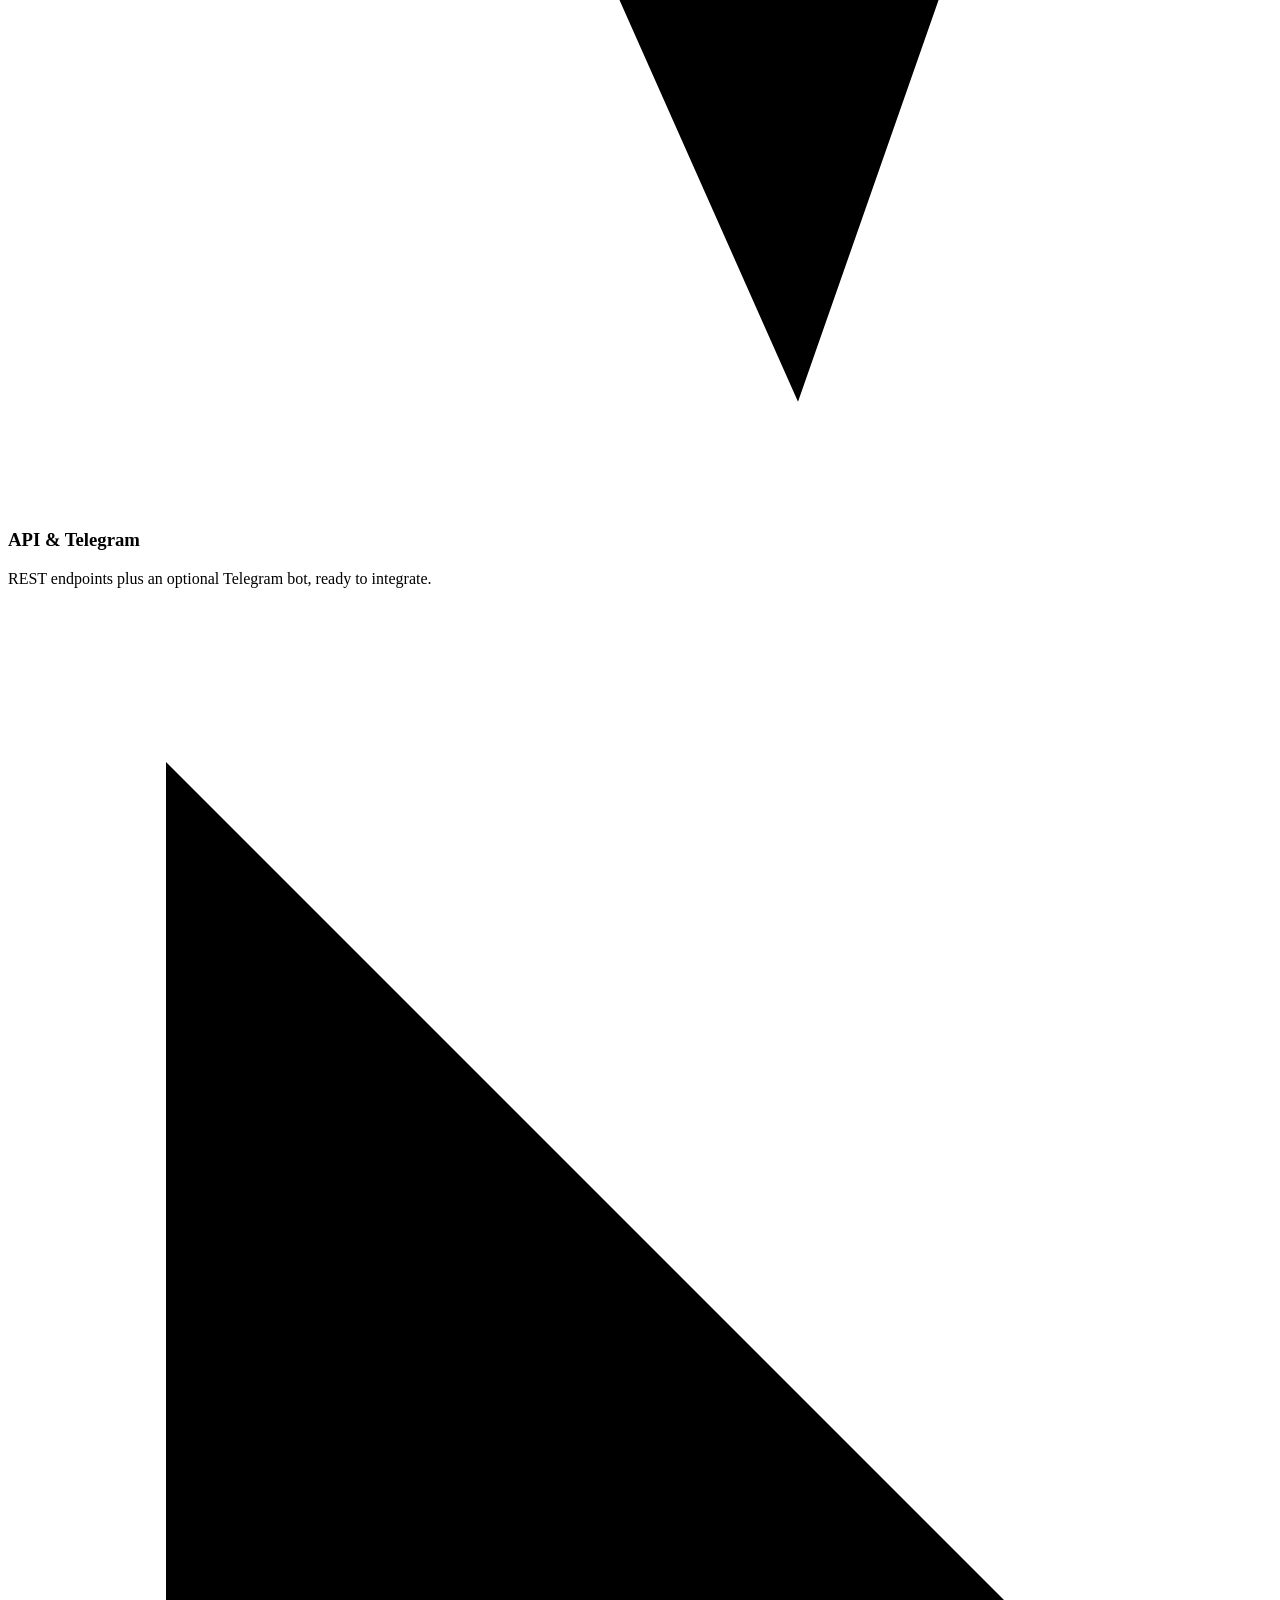
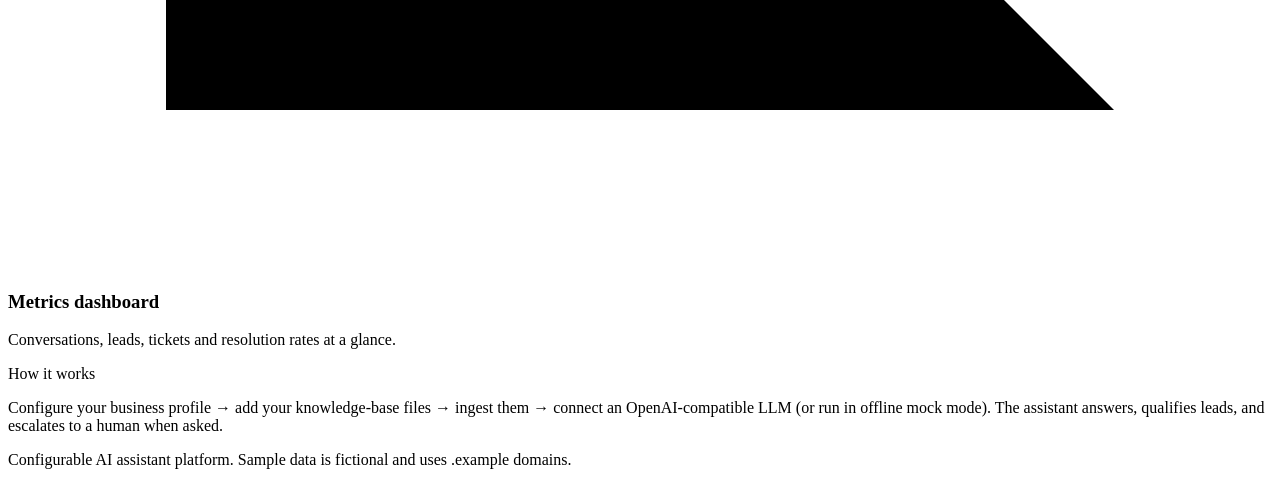
==== commit 7f0e7ea6: "Add new style chat and admin dashboard" ====
--- a/app/web/templates/index.html
+++ b/app/web/templates/index.html
@@ -4,7 +4,7 @@
   <meta charset="UTF-8">
   <meta name="viewport" content="width=device-width, initial-scale=1.0">
   <title>AI Customer Assistant</title>
-  <link rel="stylesheet" href="/static/styles.css?v=5">
+  <link rel="stylesheet" href="/static/styles.css?v=9">
 </head>
 <body>
   <header class="app-header">
@@ -15,6 +15,7 @@
     <nav class="app-nav">
       <a href="/" class="active">Home</a>
       <a href="/demo">Assistant</a>
+      <a href="/admin">Admin</a>
       <a href="/api-overview">API Overview</a>
       <a href="/metrics">Metrics</a>
       <a href="/docs">Swagger</a>
@@ -35,8 +36,8 @@
       </p>
       <div class="cta-row">
         <a class="btn btn-primary" href="/demo">Open Assistant</a>
+        <a class="btn" href="/admin">Admin Panel</a>
         <a class="btn" href="/api-overview">API Overview</a>
-        <a class="btn" href="/metrics">Metrics</a>
       </div>
     </section>
 
